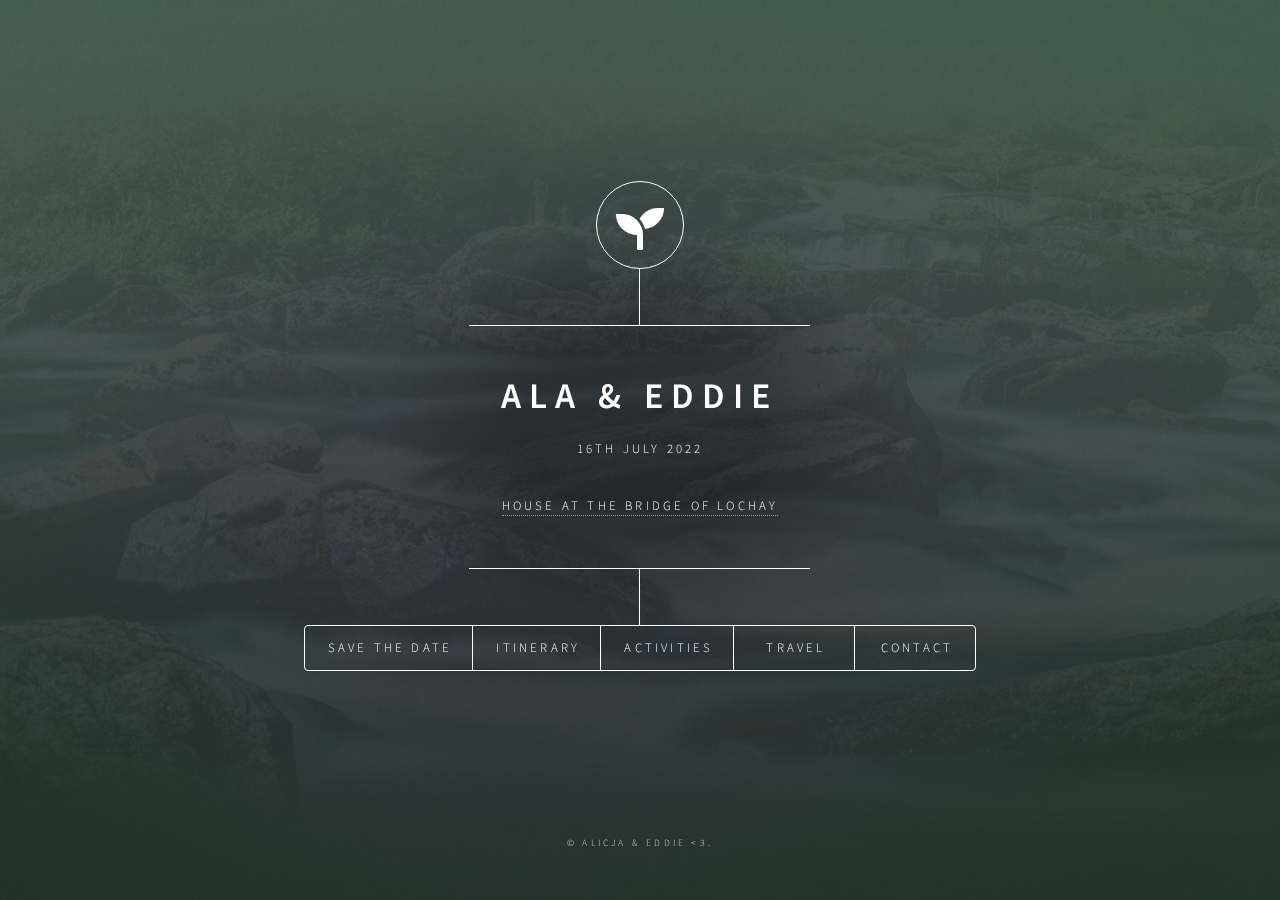
==== index.html @ 2a03b864 "first commit" ====
<!DOCTYPE HTML>
<!--
	Dimension by HTML5 UP
	html5up.net | @ajlkn
	Free for personal and commercial use under the CCA 3.0 license (html5up.net/license)
-->
<html>
	<head>
		<title>Ala & Eddie</title>
		<meta charset="utf-8" />
		<meta name="viewport" content="width=device-width, initial-scale=1, user-scalable=no" />
		<link rel="stylesheet" href="assets/css/main.css" />
		<noscript><link rel="stylesheet" href="assets/css/noscript.css" /></noscript>
	</head>
	<body class="is-preload">

		<!-- Wrapper -->
			<div id="wrapper">

				<!-- Header -->
					<header id="header">
						<div class="logo">
							<i class="fas fa-seedling fa-3x"></i>
						</div>
						<div class="content">
							<div class="inner">
								<h1>Ala &amp; Eddie</h1>
								<p>16th July 2022</p>
								<p><a href="https://www.bridgeoflochay.co.uk/">House at the Bridge of Lochay</a></p>
							</div>
						</div>
						<nav>
							<ul>
								<li><a href="#STD">Save the Date</a></li>
								<li><a href="#itinerary">Itinerary</a></li>
								<li><a href="#activities">Activities</a></li>
								<li><a href="#travel">Travel</a></li>
								<li><a href="#contact">Contact</a></li>
								<!-- <li><a href="#elements">Elements</a></li> -->
							</ul>
						</nav>
					</header>

				<!-- Main -->
					<div id="main">

						<!-- Save the Date -->
							<article id="STD">
								<h2 class="major">Save the Date</h2>
								<p>We'll be getting married on July 16th 2022, in Killin Scotland</p>
								<span class="image main"><img src="images/Ala-and-Eddie_Save-The-Date_160722.png" alt="Save the Date" /></span>

							</article>

						<!-- Wedding Itinerary -->
							<article id="itinerary">	
								<h2 class="major">Wedding Itinerary</h2>
								<span class="image main"><img src="images/pic02.jpg" alt="" /></span>
								<p>Yeah we're not there yet...</p>
								<p><a href="#ceremony">Ceremony</a></p>
							</article>

						<!-- Ceremony -->
							<article id="ceremony">
								<h2 class="major">Wedding Ceremony</h2>
								<span class="image main"><img src="images/castle.jpg" alt="" /></span>
								<p>Also not there yet...</p>
							</article>

						<!-- Activities -->
							<article id="activities">
								<h2 class="major">Weekend Activities</h2>
								<span class="image main"><img src="images/killin-view.jfif" alt="" /></span>
								<p>If you're staying with us for the whole weekend, there's plenty to keep us entertained in Killin. We haven't decided what we'll be doing ourselves yet but we're sure there will be some walks. But while we're faffing with bits and bobs why not take yourself mountain biking or kayaking on Loch Tay?</p>
								<p><a href="https://www.tripadvisor.co.uk/Attractions-g551940-Activities-Killin_Loch_Tay_Loch_Lomond_and_The_Trossachs_National_Park_Scotland.html">Trip Advisor top 10</a></p>
							</article>

						<!-- Travel -->
						<article id="travel">
							<h2 class="major">Travel Information</h2>
							<div class="mapouter"><div class="gmap_canvas"><iframe width="700" height="700" id="gmap_canvas" src="https://maps.google.com/maps?q=house%20at%20bridge%20of%20lochay&t=&z=9&ie=UTF8&iwloc=&output=embed" frameborder="0" scrolling="no" marginheight="0" marginwidth="0"></iframe><a href="https://www.whatismyip-address.com/divi-discount/"></a><br><style>.mapouter{position:relative;text-align:right;height:700px;width:550px;}</style><a href="https://www.embedgooglemap.net">google map generator</a><style>.gmap_canvas {overflow:hidden;background:none!important;height:700px;width:550px;}</style></div></div>
							<p>More information to follow!</p>
						</article>

						<!-- Contact -->
							<article id="contact">
								<h2 class="major">Contact</h2>
								<p>Quick way to send us an email or a message if you need to</p>
								<form method="post" action="https://formspree.io/f/mjvjyjzn">
									<div class="fields">
										<div class="field half">
											<label for="name">Name</label>
											<input type="text" name="name" id="name" />
										</div>
										<div class="field half">
											<label for="email">Email</label>
											<input type="text" name="_replyto" id="email" />
										</div>
										<div class="field">
											<label for="message">Message</label>
											<textarea name="message" id="message" rows="4"></textarea>
										</div>
									</div>
									<ul class="actions">
										<li><input type="submit" value="Send Message" class="primary" /></li>
										<li><input type="reset" value="Reset" /></li>
									</ul>
								</form>
							</article>

						<!-- Elements -->
							<article id="elements">
								<h2 class="major">Elements</h2>

								<section>
									<h3 class="major">Text</h3>
									<p>This is <b>bold</b> and this is <strong>strong</strong>. This is <i>italic</i> and this is <em>emphasized</em>.
									This is <sup>superscript</sup> text and this is <sub>subscript</sub> text.
									This is <u>underlined</u> and this is code: <code>for (;;) { ... }</code>. Finally, <a href="#">this is a link</a>.</p>
									<hr />
									<h2>Heading Level 2</h2>
									<h3>Heading Level 3</h3>
									<h4>Heading Level 4</h4>
									<h5>Heading Level 5</h5>
									<h6>Heading Level 6</h6>
									<hr />
									<h4>Blockquote</h4>
									<blockquote>Fringilla nisl. Donec accumsan interdum nisi, quis tincidunt felis sagittis eget tempus euismod. Vestibulum ante ipsum primis in faucibus vestibulum. Blandit adipiscing eu felis iaculis volutpat ac adipiscing accumsan faucibus. Vestibulum ante ipsum primis in faucibus lorem ipsum dolor sit amet nullam adipiscing eu felis.</blockquote>
									<h4>Preformatted</h4>
									<pre><code>i = 0;

while (!deck.isInOrder()) {
    print 'Iteration ' + i;
    deck.shuffle();
    i++;
}

print 'It took ' + i + ' iterations to sort the deck.';</code></pre>
								</section>

								<section>
									<h3 class="major">Lists</h3>

									<h4>Unordered</h4>
									<ul>
										<li>Dolor pulvinar etiam.</li>
										<li>Sagittis adipiscing.</li>
										<li>Felis enim feugiat.</li>
									</ul>

									<h4>Alternate</h4>
									<ul class="alt">
										<li>Dolor pulvinar etiam.</li>
										<li>Sagittis adipiscing.</li>
										<li>Felis enim feugiat.</li>
									</ul>

									<h4>Ordered</h4>
									<ol>
										<li>Dolor pulvinar etiam.</li>
										<li>Etiam vel felis viverra.</li>
										<li>Felis enim feugiat.</li>
										<li>Dolor pulvinar etiam.</li>
										<li>Etiam vel felis lorem.</li>
										<li>Felis enim et feugiat.</li>
									</ol>
									<h4>Icons</h4>
									<ul class="icons">
										<li><a href="#" class="icon brands fa-twitter"><span class="label">Twitter</span></a></li>
										<li><a href="#" class="icon brands fa-facebook-f"><span class="label">Facebook</span></a></li>
										<li><a href="#" class="icon brands fa-instagram"><span class="label">Instagram</span></a></li>
										<li><a href="#" class="icon brands fa-github"><span class="label">Github</span></a></li>
									</ul>

									<h4>Actions</h4>
									<ul class="actions">
										<li><a href="#" class="button primary">Default</a></li>
										<li><a href="#" class="button">Default</a></li>
									</ul>
									<ul class="actions stacked">
										<li><a href="#" class="button primary">Default</a></li>
										<li><a href="#" class="button">Default</a></li>
									</ul>
								</section>

								<section>
									<h3 class="major">Table</h3>
									<h4>Default</h4>
									<div class="table-wrapper">
										<table>
											<thead>
												<tr>
													<th>Name</th>
													<th>Description</th>
													<th>Price</th>
												</tr>
											</thead>
											<tbody>
												<tr>
													<td>Item One</td>
													<td>Ante turpis integer aliquet porttitor.</td>
													<td>29.99</td>
												</tr>
												<tr>
													<td>Item Two</td>
													<td>Vis ac commodo adipiscing arcu aliquet.</td>
													<td>19.99</td>
												</tr>
												<tr>
													<td>Item Three</td>
													<td> Morbi faucibus arcu accumsan lorem.</td>
													<td>29.99</td>
												</tr>
												<tr>
													<td>Item Four</td>
													<td>Vitae integer tempus condimentum.</td>
													<td>19.99</td>
												</tr>
												<tr>
													<td>Item Five</td>
													<td>Ante turpis integer aliquet porttitor.</td>
													<td>29.99</td>
												</tr>
											</tbody>
											<tfoot>
												<tr>
													<td colspan="2"></td>
													<td>100.00</td>
												</tr>
											</tfoot>
										</table>
									</div>

									<h4>Alternate</h4>
									<div class="table-wrapper">
										<table class="alt">
											<thead>
												<tr>
													<th>Name</th>
													<th>Description</th>
													<th>Price</th>
												</tr>
											</thead>
											<tbody>
												<tr>
													<td>Item One</td>
													<td>Ante turpis integer aliquet porttitor.</td>
													<td>29.99</td>
												</tr>
												<tr>
													<td>Item Two</td>
													<td>Vis ac commodo adipiscing arcu aliquet.</td>
													<td>19.99</td>
												</tr>
												<tr>
													<td>Item Three</td>
													<td> Morbi faucibus arcu accumsan lorem.</td>
													<td>29.99</td>
												</tr>
												<tr>
													<td>Item Four</td>
													<td>Vitae integer tempus condimentum.</td>
													<td>19.99</td>
												</tr>
												<tr>
													<td>Item Five</td>
													<td>Ante turpis integer aliquet porttitor.</td>
													<td>29.99</td>
												</tr>
											</tbody>
											<tfoot>
												<tr>
													<td colspan="2"></td>
													<td>100.00</td>
												</tr>
											</tfoot>
										</table>
									</div>
								</section>

								<section>
									<h3 class="major">Buttons</h3>
									<ul class="actions">
										<li><a href="#" class="button primary">Primary</a></li>
										<li><a href="#" class="button">Default</a></li>
									</ul>
									<ul class="actions">
										<li><a href="#" class="button">Default</a></li>
										<li><a href="#" class="button small">Small</a></li>
									</ul>
									<ul class="actions">
										<li><a href="#" class="button primary icon solid fa-download">Icon</a></li>
										<li><a href="#" class="button icon solid fa-download">Icon</a></li>
									</ul>
									<ul class="actions">
										<li><span class="button primary disabled">Disabled</span></li>
										<li><span class="button disabled">Disabled</span></li>
									</ul>
								</section>

								<section>
									<h3 class="major">Form</h3>
									<form method="post" action="#">
										<div class="fields">
											<div class="field half">
												<label for="demo-name">Name</label>
												<input type="text" name="demo-name" id="demo-name" value="" placeholder="Jane Doe" />
											</div>
											<div class="field half">
												<label for="demo-email">Email</label>
												<input type="email" name="demo-email" id="demo-email" value="" placeholder="jane@untitled.tld" />
											</div>
											<div class="field">
												<label for="demo-category">Category</label>
												<select name="demo-category" id="demo-category">
													<option value="">-</option>
													<option value="1">Manufacturing</option>
													<option value="1">Shipping</option>
													<option value="1">Administration</option>
													<option value="1">Human Resources</option>
												</select>
											</div>
											<div class="field half">
												<input type="radio" id="demo-priority-low" name="demo-priority" checked>
												<label for="demo-priority-low">Low</label>
											</div>
											<div class="field half">
												<input type="radio" id="demo-priority-high" name="demo-priority">
												<label for="demo-priority-high">High</label>
											</div>
											<div class="field half">
												<input type="checkbox" id="demo-copy" name="demo-copy">
												<label for="demo-copy">Email me a copy</label>
											</div>
											<div class="field half">
												<input type="checkbox" id="demo-human" name="demo-human" checked>
												<label for="demo-human">Not a robot</label>
											</div>
											<div class="field">
												<label for="demo-message">Message</label>
												<textarea name="demo-message" id="demo-message" placeholder="Enter your message" rows="6"></textarea>
											</div>
										</div>
										<ul class="actions">
											<li><input type="submit" value="Send Message" class="primary" /></li>
											<li><input type="reset" value="Reset" /></li>
										</ul>
									</form>
								</section>

							</article>

					</div>

				<!-- Footer -->
					<footer id="footer">
						<p class="copyright">&copy; Alicja & Eddie &lt;3</a>.</p>
					</footer>

			</div>

		<!-- BG -->
			<div id="bg"></div>

		<!-- Scripts -->
			<script src="assets/js/jquery.min.js"></script>
			<script src="assets/js/browser.min.js"></script>
			<script src="assets/js/breakpoints.min.js"></script>
			<script src="assets/js/util.js"></script>
			<script src="assets/js/main.js"></script>

	</body>
</html>
---- assets/css/main.css ----
@import url(fontawesome-all.min.css);
@import url("https://fonts.googleapis.com/css?family=Source+Sans+Pro:300italic,600italic,300,600");

/*
	Dimension by HTML5 UP
	html5up.net | @ajlkn
	Free for personal and commercial use under the CCA 3.0 license (html5up.net/license)
*/

html, body, div, span, applet, object,
iframe, h1, h2, h3, h4, h5, h6, p, blockquote,
pre, a, abbr, acronym, address, big, cite,
code, del, dfn, em, img, ins, kbd, q, s, samp,
small, strike, strong, sub, sup, tt, var, b,
u, i, center, dl, dt, dd, ol, ul, li, fieldset,
form, label, legend, table, caption, tbody,
tfoot, thead, tr, th, td, article, aside,
canvas, details, embed, figure, figcaption,
footer, header, hgroup, menu, nav, output, ruby,
section, summary, time, mark, audio, video {
	margin: 0;
	padding: 0;
	border: 0;
	font-size: 100%;
	font: inherit;
	vertical-align: baseline;}

article, aside, details, figcaption, figure,
footer, header, hgroup, menu, nav, section {
	display: block;}

body {
	line-height: 1;
}

ol, ul {
	list-style: none;
}

blockquote, q {
	quotes: none;
}

	blockquote:before, blockquote:after, q:before, q:after {
		content: '';
		content: none;
	}

table {
	border-collapse: collapse;
	border-spacing: 0;
}

body {
	-webkit-text-size-adjust: none;
}

mark {
	background-color: transparent;
	color: inherit;
}

input::-moz-focus-inner {
	border: 0;
	padding: 0;
}

input, select, textarea {
	-moz-appearance: none;
	-webkit-appearance: none;
	-ms-appearance: none;
	appearance: none;
}

/* Basic */

	@-ms-viewport {
		width: device-width;
	}

	@media screen and (max-width: 480px) {

		html, body {
			min-width: 320px;
		}

	}

	html {
		box-sizing: border-box;
	}

	*, *:before, *:after {
		box-sizing: inherit;
	}

	body {
		background: #1b1f22;
	}

		body.is-preload *, body.is-preload *:before, body.is-preload *:after {
			-moz-animation: none !important;
			-webkit-animation: none !important;
			-ms-animation: none !important;
			animation: none !important;
			-moz-transition: none !important;
			-webkit-transition: none !important;
			-ms-transition: none !important;
			transition: none !important;
		}

/* Type */

	html {
		font-size: 16pt;
	}

		@media screen and (max-width: 1680px) {

			html {
				font-size: 12pt;
			}

		}

		@media screen and (max-width: 736px) {

			html {
				font-size: 11pt;
			}

		}

		@media screen and (max-width: 360px) {

			html {
				font-size: 10pt;
			}

		}

	body, input, select, textarea {
		color: #ffffff;
		font-family: "Source Sans Pro", sans-serif;
		font-weight: 300;
		font-size: 1rem;
		line-height: 1.65;
	}

	a {
		-moz-transition: color 0.2s ease-in-out, background-color 0.2s ease-in-out, border-bottom-color 0.2s ease-in-out;
		-webkit-transition: color 0.2s ease-in-out, background-color 0.2s ease-in-out, border-bottom-color 0.2s ease-in-out;
		-ms-transition: color 0.2s ease-in-out, background-color 0.2s ease-in-out, border-bottom-color 0.2s ease-in-out;
		transition: color 0.2s ease-in-out, background-color 0.2s ease-in-out, border-bottom-color 0.2s ease-in-out;
		border-bottom: dotted 1px rgba(255, 255, 255, 0.5);
		text-decoration: none;
		color: inherit;
	}

		a:hover {
			border-bottom-color: transparent;
		}

	strong, b {
		color: #ffffff;
		font-weight: 600;
	}

	em, i {
		font-style: italic;
	}

	p {
		margin: 0 0 2rem 0;
	}

	h1, h2, h3, h4, h5, h6 {
		color: #ffffff;
		font-weight: 600;
		line-height: 1.5;
		margin: 0 0 1rem 0;
		text-transform: uppercase;
		letter-spacing: 0.2rem;
	}

		h1 a, h2 a, h3 a, h4 a, h5 a, h6 a {
			color: inherit;
			text-decoration: none;
		}

		h1.major, h2.major, h3.major, h4.major, h5.major, h6.major {
			border-bottom: solid 1px #ffffff;
			width: -moz-max-content;
			width: -webkit-max-content;
			width: -ms-max-content;
			width: max-content;
			padding-bottom: 0.5rem;
			margin: 0 0 2rem 0;
		}

	h1 {
		font-size: 2.25rem;
		line-height: 1.3;
		letter-spacing: 0.5rem;
	}

	h2 {
		font-size: 1.5rem;
		line-height: 1.4;
		letter-spacing: 0.5rem;
	}

	h3 {
		font-size: 1rem;
	}

	h4 {
		font-size: 0.8rem;
	}

	h5 {
		font-size: 0.7rem;
	}

	h6 {
		font-size: 0.6rem;
	}

	@media screen and (max-width: 736px) {

		h1 {
			font-size: 1.75rem;
			line-height: 1.4;
		}

		h2 {
			font-size: 1.25em;
			line-height: 1.5;
		}

	}

	sub {
		font-size: 0.8rem;
		position: relative;
		top: 0.5rem;
	}

	sup {
		font-size: 0.8rem;
		position: relative;
		top: -0.5rem;
	}

	blockquote {
		border-left: solid 4px #ffffff;
		font-style: italic;
		margin: 0 0 2rem 0;
		padding: 0.5rem 0 0.5rem 2rem;
	}

	code {
		background: rgba(255, 255, 255, 0.075);
		border-radius: 4px;
		font-family: "Courier New", monospace;
		font-size: 0.9rem;
		margin: 0 0.25rem;
		padding: 0.25rem 0.65rem;
	}

	pre {
		-webkit-overflow-scrolling: touch;
		font-family: "Courier New", monospace;
		font-size: 0.9rem;
		margin: 0 0 2rem 0;
	}

		pre code {
			display: block;
			line-height: 1.75;
			padding: 1rem 1.5rem;
			overflow-x: auto;
		}

	hr {
		border: 0;
		border-bottom: solid 1px #ffffff;
		margin: 2.75rem 0;
	}

	.align-left {
		text-align: left;
	}

	.align-center {
		text-align: center;
	}

	.align-right {
		text-align: right;
	}

/* Form */

	form {
		margin: 0 0 2rem 0;
	}

		form > :last-child {
			margin-bottom: 0;
		}

		form > .fields {
			display: -moz-flex;
			display: -webkit-flex;
			display: -ms-flex;
			display: flex;
			-moz-flex-wrap: wrap;
			-webkit-flex-wrap: wrap;
			-ms-flex-wrap: wrap;
			flex-wrap: wrap;
			width: calc(100% + 3rem);
			margin: -1.5rem 0 2rem -1.5rem;
		}

			form > .fields > .field {
				-moz-flex-grow: 0;
				-webkit-flex-grow: 0;
				-ms-flex-grow: 0;
				flex-grow: 0;
				-moz-flex-shrink: 0;
				-webkit-flex-shrink: 0;
				-ms-flex-shrink: 0;
				flex-shrink: 0;
				padding: 1.5rem 0 0 1.5rem;
				width: calc(100% - 1.5rem);
			}

				form > .fields > .field.half {
					width: calc(50% - 0.75rem);
				}

				form > .fields > .field.third {
					width: calc(100%/3 - 0.5rem);
				}

				form > .fields > .field.quarter {
					width: calc(25% - 0.375rem);
				}

		@media screen and (max-width: 480px) {

			form > .fields {
				width: calc(100% + 3rem);
				margin: -1.5rem 0 2rem -1.5rem;
			}

				form > .fields > .field {
					padding: 1.5rem 0 0 1.5rem;
					width: calc(100% - 1.5rem);
				}

					form > .fields > .field.half {
						width: calc(100% - 1.5rem);
					}

					form > .fields > .field.third {
						width: calc(100% - 1.5rem);
					}

					form > .fields > .field.quarter {
						width: calc(100% - 1.5rem);
					}

		}

	label {
		color: #ffffff;
		display: block;
		font-size: 0.8rem;
		font-weight: 300;
		letter-spacing: 0.2rem;
		line-height: 1.5;
		margin: 0 0 1rem 0;
		text-transform: uppercase;
	}

	input[type="text"],
	input[type="password"],
	input[type="email"],
	input[type="tel"],
	select,
	textarea {
		-moz-appearance: none;
		-webkit-appearance: none;
		-ms-appearance: none;
		appearance: none;
		-moz-transition: border-color 0.2s ease-in-out, box-shadow 0.2s ease-in-out, background-color 0.2s ease-in-out;
		-webkit-transition: border-color 0.2s ease-in-out, box-shadow 0.2s ease-in-out, background-color 0.2s ease-in-out;
		-ms-transition: border-color 0.2s ease-in-out, box-shadow 0.2s ease-in-out, background-color 0.2s ease-in-out;
		transition: border-color 0.2s ease-in-out, box-shadow 0.2s ease-in-out, background-color 0.2s ease-in-out;
		background-color: transparent;
		border-radius: 4px;
		border: solid 1px #ffffff;
		color: inherit;
		display: block;
		outline: 0;
		padding: 0 1rem;
		text-decoration: none;
		width: 100%;
	}

		input[type="text"]:invalid,
		input[type="password"]:invalid,
		input[type="email"]:invalid,
		input[type="tel"]:invalid,
		select:invalid,
		textarea:invalid {
			box-shadow: none;
		}

		input[type="text"]:focus,
		input[type="password"]:focus,
		input[type="email"]:focus,
		input[type="tel"]:focus,
		select:focus,
		textarea:focus {
			background: rgba(255, 255, 255, 0.075);
			border-color: #ffffff;
			box-shadow: 0 0 0 1px #ffffff;
		}

	select {
		background-image: url("data:image/svg+xml;charset=utf8,%3Csvg xmlns='http://www.w3.org/2000/svg' width='40' height='40' preserveAspectRatio='none' viewBox='0 0 40 40'%3E%3Cpath d='M9.4,12.3l10.4,10.4l10.4-10.4c0.2-0.2,0.5-0.4,0.9-0.4c0.3,0,0.6,0.1,0.9,0.4l3.3,3.3c0.2,0.2,0.4,0.5,0.4,0.9 c0,0.4-0.1,0.6-0.4,0.9L20.7,31.9c-0.2,0.2-0.5,0.4-0.9,0.4c-0.3,0-0.6-0.1-0.9-0.4L4.3,17.3c-0.2-0.2-0.4-0.5-0.4-0.9 c0-0.4,0.1-0.6,0.4-0.9l3.3-3.3c0.2-0.2,0.5-0.4,0.9-0.4S9.1,12.1,9.4,12.3z' fill='%23ffffff' /%3E%3C/svg%3E");
		background-size: 1.25rem;
		background-repeat: no-repeat;
		background-position: calc(100% - 1rem) center;
		height: 2.75rem;
		padding-right: 2.75rem;
		text-overflow: ellipsis;
	}

		select option {
			color: #ffffff;
			background: #1b1f22;
		}

		select:focus::-ms-value {
			background-color: transparent;
		}

		select::-ms-expand {
			display: none;
		}

	input[type="text"],
	input[type="password"],
	input[type="email"],
	select {
		height: 2.75rem;
	}

	textarea {
		padding: 0.75rem 1rem;
	}

	input[type="checkbox"],
	input[type="radio"] {
		-moz-appearance: none;
		-webkit-appearance: none;
		-ms-appearance: none;
		appearance: none;
		display: block;
		float: left;
		margin-right: -2rem;
		opacity: 0;
		width: 1rem;
		z-index: -1;
	}

		input[type="checkbox"] + label,
		input[type="radio"] + label {
			text-decoration: none;
			-moz-user-select: none;
			-webkit-user-select: none;
			-ms-user-select: none;
			user-select: none;
			color: #ffffff;
			cursor: pointer;
			display: inline-block;
			font-size: 0.8rem;
			font-weight: 300;
			margin: 0 0 0.5rem 0;
			padding-left: 2.65rem;
			padding-right: 0.75rem;
			position: relative;
		}

			input[type="checkbox"] + label:before,
			input[type="radio"] + label:before {
				-moz-osx-font-smoothing: grayscale;
				-webkit-font-smoothing: antialiased;
				display: inline-block;
				font-style: normal;
				font-variant: normal;
				text-rendering: auto;
				line-height: 1;
				text-transform: none !important;
				font-family: 'Font Awesome 5 Free';
				font-weight: 900;
			}

			input[type="checkbox"] + label:before,
			input[type="radio"] + label:before {
				-moz-transition: border-color 0.2s ease-in-out, box-shadow 0.2s ease-in-out, background-color 0.2s ease-in-out;
				-webkit-transition: border-color 0.2s ease-in-out, box-shadow 0.2s ease-in-out, background-color 0.2s ease-in-out;
				-ms-transition: border-color 0.2s ease-in-out, box-shadow 0.2s ease-in-out, background-color 0.2s ease-in-out;
				transition: border-color 0.2s ease-in-out, box-shadow 0.2s ease-in-out, background-color 0.2s ease-in-out;
				border-radius: 4px;
				border: solid 1px #ffffff;
				content: '';
				display: inline-block;
				height: 1.65rem;
				left: 0;
				line-height: 1.65rem;
				position: absolute;
				text-align: center;
				top: -0.15rem;
				width: 1.65rem;
			}

		input[type="checkbox"]:checked + label:before,
		input[type="radio"]:checked + label:before {
			background: #ffffff !important;
			border-color: #ffffff !important;
			color: #1b1f22;
			content: '\f00c';
		}

		input[type="checkbox"]:focus + label:before,
		input[type="radio"]:focus + label:before {
			background: rgba(255, 255, 255, 0.075);
			border-color: #ffffff;
			box-shadow: 0 0 0 1px #ffffff;
		}

	input[type="checkbox"] + label:before {
		border-radius: 4px;
	}

	input[type="radio"] + label:before {
		border-radius: 100%;
	}

	::-webkit-input-placeholder {
		color: rgba(255, 255, 255, 0.5) !important;
		opacity: 1.0;
	}

	:-moz-placeholder {
		color: rgba(255, 255, 255, 0.5) !important;
		opacity: 1.0;
	}

	::-moz-placeholder {
		color: rgba(255, 255, 255, 0.5) !important;
		opacity: 1.0;
	}

	:-ms-input-placeholder {
		color: rgba(255, 255, 255, 0.5) !important;
		opacity: 1.0;
	}

	.formerize-placeholder {
		color: rgba(255, 255, 255, 0.5) !important;
		opacity: 1.0;
	}

/* Box */

	.box {
		border-radius: 4px;
		border: solid 1px #ffffff;
		margin-bottom: 2rem;
		padding: 1.5em;
	}

		.box > :last-child,
		.box > :last-child > :last-child,
		.box > :last-child > :last-child > :last-child {
			margin-bottom: 0;
		}

		.box.alt {
			border: 0;
			border-radius: 0;
			padding: 0;
		}

/* Icon */

	.icon {
		text-decoration: none;
		border-bottom: none;
		position: relative;
	}

		.icon:before {
			-moz-osx-font-smoothing: grayscale;
			-webkit-font-smoothing: antialiased;
			display: inline-block;
			font-style: normal;
			font-variant: normal;
			text-rendering: auto;
			line-height: 1;
			text-transform: none !important;
			font-family: 'Font Awesome 5 Free';
			font-weight: 400;
		}

		.icon > .label {
			display: none;
		}

		.icon:before {
			line-height: inherit;
		}

		.icon.solid:before {
			font-weight: 900;
		}

		.icon.brands:before {
			font-family: 'Font Awesome 5 Brands';
		}

/* Image */

	.image {
		border-radius: 4px;
		border: 0;
		display: inline-block;
		position: relative;
	}

		.image:before {
			pointer-events: none;
			background-image: url("../../images/overlay.png");
			background-color: rgba(19, 21, 25, 0.5);
			border-radius: 4px;
			content: '';
			display: block;
			height: 100%;
			left: 0;
			opacity: 0.5;
			position: absolute;
			top: 0;
			width: 100%;
		}

		.image img {
			border-radius: 4px;
			display: block;
		}

		.image.left, .image.right {
			max-width: 40%;
		}

			.image.left img, .image.right img {
				width: 100%;
			}

		.image.left {
			float: left;
			padding: 0 1.5em 1em 0;
			top: 0.25em;
		}

		.image.right {
			float: right;
			padding: 0 0 1em 1.5em;
			top: 0.25em;
		}

		.image.fit {
			display: block;
			margin: 0 0 2rem 0;
			width: 100%;
		}

			.image.fit img {
				width: 100%;
			}

		.image.main {
			display: block;
			margin: 2.5rem 0;
			width: 100%;
		}

			.image.main img {
				width: 100%;
			}

		@media screen and (max-width: 736px) {

			.image.main {
				margin: 2rem 0;
			}

		}

		@media screen and (max-width: 480px) {

			.image.main {
				margin: 1.5rem 0;
			}

		}

/* List */

	ol {
		list-style: decimal;
		margin: 0 0 2rem 0;
		padding-left: 1.25em;
	}

		ol li {
			padding-left: 0.25em;
		}

	ul {
		list-style: disc;
		margin: 0 0 2rem 0;
		padding-left: 1em;
	}

		ul li {
			padding-left: 0.5em;
		}

		ul.alt {
			list-style: none;
			padding-left: 0;
		}

			ul.alt li {
				border-top: solid 1px #ffffff;
				padding: 0.5em 0;
			}

				ul.alt li:first-child {
					border-top: 0;
					padding-top: 0;
				}

	dl {
		margin: 0 0 2rem 0;
	}

		dl dt {
			display: block;
			font-weight: 600;
			margin: 0 0 1rem 0;
		}

		dl dd {
			margin-left: 2rem;
		}

/* Actions */

	ul.actions {
		display: -moz-flex;
		display: -webkit-flex;
		display: -ms-flex;
		display: flex;
		cursor: default;
		list-style: none;
		margin-left: -1rem;
		padding-left: 0;
	}

		ul.actions li {
			padding: 0 0 0 1rem;
			vertical-align: middle;
		}

		ul.actions.special {
			-moz-justify-content: center;
			-webkit-justify-content: center;
			-ms-justify-content: center;
			justify-content: center;
			width: 100%;
			margin-left: 0;
		}

			ul.actions.special li:first-child {
				padding-left: 0;
			}

		ul.actions.stacked {
			-moz-flex-direction: column;
			-webkit-flex-direction: column;
			-ms-flex-direction: column;
			flex-direction: column;
			margin-left: 0;
		}

			ul.actions.stacked li {
				padding: 1.3rem 0 0 0;
			}

				ul.actions.stacked li:first-child {
					padding-top: 0;
				}

		ul.actions.fit {
			width: calc(100% + 1rem);
		}

			ul.actions.fit li {
				-moz-flex-grow: 1;
				-webkit-flex-grow: 1;
				-ms-flex-grow: 1;
				flex-grow: 1;
				-moz-flex-shrink: 1;
				-webkit-flex-shrink: 1;
				-ms-flex-shrink: 1;
				flex-shrink: 1;
				width: 100%;
			}

				ul.actions.fit li > * {
					width: 100%;
				}

			ul.actions.fit.stacked {
				width: 100%;
			}

		@media screen and (max-width: 480px) {

			ul.actions:not(.fixed) {
				-moz-flex-direction: column;
				-webkit-flex-direction: column;
				-ms-flex-direction: column;
				flex-direction: column;
				margin-left: 0;
				width: 100% !important;
			}

				ul.actions:not(.fixed) li {
					-moz-flex-grow: 1;
					-webkit-flex-grow: 1;
					-ms-flex-grow: 1;
					flex-grow: 1;
					-moz-flex-shrink: 1;
					-webkit-flex-shrink: 1;
					-ms-flex-shrink: 1;
					flex-shrink: 1;
					padding: 1rem 0 0 0;
					text-align: center;
					width: 100%;
				}

					ul.actions:not(.fixed) li > * {
						width: 100%;
					}

					ul.actions:not(.fixed) li:first-child {
						padding-top: 0;
					}

					ul.actions:not(.fixed) li input[type="submit"],
					ul.actions:not(.fixed) li input[type="reset"],
					ul.actions:not(.fixed) li input[type="button"],
					ul.actions:not(.fixed) li button,
					ul.actions:not(.fixed) li .button {
						width: 100%;
					}

						ul.actions:not(.fixed) li input[type="submit"].icon:before,
						ul.actions:not(.fixed) li input[type="reset"].icon:before,
						ul.actions:not(.fixed) li input[type="button"].icon:before,
						ul.actions:not(.fixed) li button.icon:before,
						ul.actions:not(.fixed) li .button.icon:before {
							margin-left: -0.5em;
						}

		}

/* Icons */

	ul.icons {
		cursor: default;
		list-style: none;
		padding-left: 0;
	}

		ul.icons li {
			display: inline-block;
			padding: 0 0.75em 0 0;
		}

			ul.icons li:last-child {
				padding-right: 0;
			}

			ul.icons li a {
				border-radius: 100%;
				box-shadow: inset 0 0 0 1px #ffffff;
				display: inline-block;
				height: 2.25rem;
				line-height: 2.25rem;
				text-align: center;
				width: 2.25rem;
			}

				ul.icons li a:hover {
					background-color: rgba(255, 255, 255, 0.075);
				}

				ul.icons li a:active {
					background-color: rgba(255, 255, 255, 0.175);
				}

/* Table */

	.table-wrapper {
		-webkit-overflow-scrolling: touch;
		overflow-x: auto;
	}

	table {
		margin: 0 0 2rem 0;
		width: 100%;
	}

		table tbody tr {
			border: solid 1px #ffffff;
			border-left: 0;
			border-right: 0;
		}

			table tbody tr:nth-child(2n + 1) {
				background-color: rgba(255, 255, 255, 0.075);
			}

		table td {
			padding: 0.75em 0.75em;
		}

		table th {
			color: #ffffff;
			font-size: 0.9em;
			font-weight: 600;
			padding: 0 0.75em 0.75em 0.75em;
			text-align: left;
		}

		table thead {
			border-bottom: solid 2px #ffffff;
		}

		table tfoot {
			border-top: solid 2px #ffffff;
		}

		table.alt {
			border-collapse: separate;
		}

			table.alt tbody tr td {
				border: solid 1px #ffffff;
				border-left-width: 0;
				border-top-width: 0;
			}

				table.alt tbody tr td:first-child {
					border-left-width: 1px;
				}

			table.alt tbody tr:first-child td {
				border-top-width: 1px;
			}

			table.alt thead {
				border-bottom: 0;
			}

			table.alt tfoot {
				border-top: 0;
			}

/* Button */

	input[type="submit"],
	input[type="reset"],
	input[type="button"],
	button,
	.button {
		-moz-appearance: none;
		-webkit-appearance: none;
		-ms-appearance: none;
		appearance: none;
		-moz-transition: background-color 0.2s ease-in-out, color 0.2s ease-in-out;
		-webkit-transition: background-color 0.2s ease-in-out, color 0.2s ease-in-out;
		-ms-transition: background-color 0.2s ease-in-out, color 0.2s ease-in-out;
		transition: background-color 0.2s ease-in-out, color 0.2s ease-in-out;
		background-color: transparent;
		border-radius: 4px;
		border: 0;
		box-shadow: inset 0 0 0 1px #ffffff;
		color: #ffffff !important;
		cursor: pointer;
		display: inline-block;
		font-size: 0.8rem;
		font-weight: 300;
		height: 2.75rem;
		letter-spacing: 0.2rem;
		line-height: 2.75rem;
		outline: 0;
		padding: 0 1.25rem 0 1.35rem;
		text-align: center;
		text-decoration: none;
		text-transform: uppercase;
		white-space: nowrap;
	}

		input[type="submit"]:hover,
		input[type="reset"]:hover,
		input[type="button"]:hover,
		button:hover,
		.button:hover {
			background-color: rgba(255, 255, 255, 0.075);
		}

		input[type="submit"]:active,
		input[type="reset"]:active,
		input[type="button"]:active,
		button:active,
		.button:active {
			background-color: rgba(255, 255, 255, 0.175);
		}

		input[type="submit"].icon:before,
		input[type="reset"].icon:before,
		input[type="button"].icon:before,
		button.icon:before,
		.button.icon:before {
			margin-right: 0.5em;
		}

		input[type="submit"].fit,
		input[type="reset"].fit,
		input[type="button"].fit,
		button.fit,
		.button.fit {
			width: 100%;
		}

		input[type="submit"].small,
		input[type="reset"].small,
		input[type="button"].small,
		button.small,
		.button.small {
			font-size: 0.6rem;
			height: 2.0625rem;
			line-height: 2.0625rem;
		}

		input[type="submit"].primary,
		input[type="reset"].primary,
		input[type="button"].primary,
		button.primary,
		.button.primary {
			background-color: #ffffff;
			color: #1b1f22 !important;
			font-weight: 600;
		}

		input[type="submit"].disabled, input[type="submit"]:disabled,
		input[type="reset"].disabled,
		input[type="reset"]:disabled,
		input[type="button"].disabled,
		input[type="button"]:disabled,
		button.disabled,
		button:disabled,
		.button.disabled,
		.button:disabled {
			pointer-events: none;
			cursor: default;
			opacity: 0.25;
		}

	input[type="submit"],
	input[type="reset"],
	input[type="button"],
	button {
		line-height: calc(2.75rem - 2px);
	}

/* BG */

	#bg {
		-moz-transform: scale(1.0);
		-webkit-transform: scale(1.0);
		-ms-transform: scale(1.0);
		transform: scale(1.0);
		-webkit-backface-visibility: hidden;
		position: fixed;
		top: 0;
		left: 0;
		width: 100%;
		height: 100vh;
		z-index: 1;
	}

		#bg:before, #bg:after {
			content: '';
			display: block;
			position: absolute;
			top: 0;
			left: 0;
			width: 100%;
			height: 100%;
		}

		#bg:before {
			-moz-transition: background-color 2.5s ease-in-out;
			-webkit-transition: background-color 2.5s ease-in-out;
			-ms-transition: background-color 2.5s ease-in-out;
			transition: background-color 2.5s ease-in-out;
			-moz-transition-delay: 0.75s;
			-webkit-transition-delay: 0.75s;
			-ms-transition-delay: 0.75s;
			transition-delay: 0.75s;
			background-image: linear-gradient(to top, rgba(19, 21, 25, 0.5), rgba(19, 21, 25, 0.5)), url("../../images/overlay.png");
			background-size: auto,
 256px 256px;
			background-position: center,
 center;
			background-repeat: no-repeat,
 repeat;
			z-index: 2;
		}

		#bg:after {
			-moz-transform: scale(1.125);
			-webkit-transform: scale(1.125);
			-ms-transform: scale(1.125);
			transform: scale(1.125);
			-moz-transition: -moz-transform 0.325s ease-in-out, -moz-filter 0.325s ease-in-out;
			-webkit-transition: -webkit-transform 0.325s ease-in-out, -webkit-filter 0.325s ease-in-out;
			-ms-transition: -ms-transform 0.325s ease-in-out, -ms-filter 0.325s ease-in-out;
			transition: transform 0.325s ease-in-out, filter 0.325s ease-in-out;
			background-image: url("../../images/bg3.jpg");
			background-position: center;
			background-size: cover;
			background-repeat: no-repeat;
			z-index: 1;
		}

		body.is-article-visible #bg:after {
			-moz-transform: scale(1.0825);
			-webkit-transform: scale(1.0825);
			-ms-transform: scale(1.0825);
			transform: scale(1.0825);
			-moz-filter: blur(0.2rem);
			-webkit-filter: blur(0.2rem);
			-ms-filter: blur(0.2rem);
			filter: blur(0.2rem);
		}

		body.is-preload #bg:before {
			background-color: #000000;
		}

/* Wrapper */

	#wrapper {
		display: -moz-flex;
		display: -webkit-flex;
		display: -ms-flex;
		display: flex;
		-moz-flex-direction: column;
		-webkit-flex-direction: column;
		-ms-flex-direction: column;
		flex-direction: column;
		-moz-align-items: center;
		-webkit-align-items: center;
		-ms-align-items: center;
		align-items: center;
		-moz-justify-content: space-between;
		-webkit-justify-content: space-between;
		-ms-justify-content: space-between;
		justify-content: space-between;
		position: relative;
		min-height: 100vh;
		width: 100%;
		padding: 4rem 2rem;
		z-index: 3;
	}

		#wrapper:before {
			content: '';
			display: block;
		}

		@media screen and (max-width: 1680px) {

			#wrapper {
				padding: 3rem 2rem;
			}

		}

		@media screen and (max-width: 736px) {

			#wrapper {
				padding: 2rem 1rem;
			}

		}

		@media screen and (max-width: 480px) {

			#wrapper {
				padding: 1rem;
			}

		}

/* Header */

	#header {
		display: -moz-flex;
		display: -webkit-flex;
		display: -ms-flex;
		display: flex;
		-moz-flex-direction: column;
		-webkit-flex-direction: column;
		-ms-flex-direction: column;
		flex-direction: column;
		-moz-align-items: center;
		-webkit-align-items: center;
		-ms-align-items: center;
		align-items: center;
		-moz-transition: -moz-transform 0.325s ease-in-out, -moz-filter 0.325s ease-in-out, opacity 0.325s ease-in-out;
		-webkit-transition: -webkit-transform 0.325s ease-in-out, -webkit-filter 0.325s ease-in-out, opacity 0.325s ease-in-out;
		-ms-transition: -ms-transform 0.325s ease-in-out, -ms-filter 0.325s ease-in-out, opacity 0.325s ease-in-out;
		transition: transform 0.325s ease-in-out, filter 0.325s ease-in-out, opacity 0.325s ease-in-out;
		background-image: -moz-radial-gradient(rgba(0, 0, 0, 0.25) 25%, rgba(0, 0, 0, 0) 55%);
		background-image: -webkit-radial-gradient(rgba(0, 0, 0, 0.25) 25%, rgba(0, 0, 0, 0) 55%);
		background-image: -ms-radial-gradient(rgba(0, 0, 0, 0.25) 25%, rgba(0, 0, 0, 0) 55%);
		background-image: radial-gradient(rgba(0, 0, 0, 0.25) 25%, rgba(0, 0, 0, 0) 55%);
		max-width: 100%;
		text-align: center;
	}

		#header > * {
			-moz-transition: opacity 0.325s ease-in-out;
			-webkit-transition: opacity 0.325s ease-in-out;
			-ms-transition: opacity 0.325s ease-in-out;
			transition: opacity 0.325s ease-in-out;
			position: relative;
			margin-top: 3.5rem;
		}

			#header > *:before {
				content: '';
				display: block;
				position: absolute;
				top: calc(-3.5rem - 1px);
				left: calc(50% - 1px);
				width: 1px;
				height: calc(3.5rem + 1px);
				background: #ffffff;
			}

		#header > :first-child {
			margin-top: 0;
		}

			#header > :first-child:before {
				display: none;
			}

		#header .logo {
			width: 5.5rem;
			height: 5.5rem;
			line-height: 7.5rem;
			border: solid 1px #ffffff;
			border-radius: 100%;
		}

			#header .logo .icon:before {
				font-size: 2rem;
			}

		#header .content {
			border-style: solid;
			border-color: #ffffff;
			border-top-width: 1px;
			border-bottom-width: 1px;
			max-width: 100%;
		}

			#header .content .inner {
				-moz-transition: max-height 0.75s ease, padding 0.75s ease, opacity 0.325s ease-in-out;
				-webkit-transition: max-height 0.75s ease, padding 0.75s ease, opacity 0.325s ease-in-out;
				-ms-transition: max-height 0.75s ease, padding 0.75s ease, opacity 0.325s ease-in-out;
				transition: max-height 0.75s ease, padding 0.75s ease, opacity 0.325s ease-in-out;
				-moz-transition-delay: 0.25s;
				-webkit-transition-delay: 0.25s;
				-ms-transition-delay: 0.25s;
				transition-delay: 0.25s;
				padding: 3rem 2rem;
				max-height: 40rem;
				overflow: hidden;
			}

				#header .content .inner > :last-child {
					margin-bottom: 0;
				}

			#header .content p {
				text-transform: uppercase;
				letter-spacing: 0.2rem;
				font-size: 0.8rem;
				line-height: 2;
			}

		#header nav ul {
			display: -moz-flex;
			display: -webkit-flex;
			display: -ms-flex;
			display: flex;
			margin-bottom: 0;
			list-style: none;
			padding-left: 0;
			border: solid 1px #ffffff;
			border-radius: 4px;
		}

			#header nav ul li {
				padding-left: 0;
				border-left: solid 1px #ffffff;
			}

				#header nav ul li:first-child {
					border-left: 0;
				}

				#header nav ul li a {
					display: block;
					min-width: 7.5rem;
					height: 2.75rem;
					line-height: 2.75rem;
					padding: 0 1.25rem 0 1.45rem;
					text-transform: uppercase;
					letter-spacing: 0.2rem;
					font-size: 0.8rem;
					border-bottom: 0;
				}

					#header nav ul li a:hover {
						background-color: rgba(255, 255, 255, 0.075);
					}

					#header nav ul li a:active {
						background-color: rgba(255, 255, 255, 0.175);
					}

		#header nav.use-middle:after {
			content: '';
			display: block;
			position: absolute;
			top: 0;
			left: calc(50% - 1px);
			width: 1px;
			height: 100%;
			background: #ffffff;
		}

		#header nav.use-middle ul li.is-middle {
			border-left: 0;
		}

		body.is-article-visible #header {
			-moz-transform: scale(0.95);
			-webkit-transform: scale(0.95);
			-ms-transform: scale(0.95);
			transform: scale(0.95);
			-moz-filter: blur(0.1rem);
			-webkit-filter: blur(0.1rem);
			-ms-filter: blur(0.1rem);
			filter: blur(0.1rem);
			opacity: 0;
		}

		body.is-preload #header {
			-moz-filter: blur(0.125rem);
			-webkit-filter: blur(0.125rem);
			-ms-filter: blur(0.125rem);
			filter: blur(0.125rem);
		}

			body.is-preload #header > * {
				opacity: 0;
			}

			body.is-preload #header .content .inner {
				max-height: 0;
				padding-top: 0;
				padding-bottom: 0;
				opacity: 0;
			}

		@media screen and (max-width: 980px) {

			#header .content p br {
				display: none;
			}

		}

		@media screen and (max-width: 736px) {

			#header > * {
				margin-top: 2rem;
			}

				#header > *:before {
					top: calc(-2rem - 1px);
					height: calc(2rem + 1px);
				}

			#header .logo {
				width: 4.75rem;
				height: 4.75rem;
				line-height: 4.75rem;
			}

				#header .logo .icon:before {
					font-size: 1.75rem;
				}

			#header .content .inner {
				padding: 2.5rem 1rem;
			}

			#header .content p {
				line-height: 1.875;
			}

		}

		@media screen and (max-width: 480px) {

			#header {
				padding: 1.5rem 0;
			}

				#header .content .inner {
					padding: 2.5rem 0;
				}

				#header nav ul {
					-moz-flex-direction: column;
					-webkit-flex-direction: column;
					-ms-flex-direction: column;
					flex-direction: column;
					min-width: 10rem;
					max-width: 100%;
				}

					#header nav ul li {
						border-left: 0;
						border-top: solid 1px #ffffff;
					}

						#header nav ul li:first-child {
							border-top: 0;
						}

						#header nav ul li a {
							height: 3rem;
							line-height: 3rem;
							min-width: 0;
							width: 100%;
						}

				#header nav.use-middle:after {
					display: none;
				}

		}

/* Main */

	#main {
		-moz-flex-grow: 1;
		-webkit-flex-grow: 1;
		-ms-flex-grow: 1;
		flex-grow: 1;
		-moz-flex-shrink: 1;
		-webkit-flex-shrink: 1;
		-ms-flex-shrink: 1;
		flex-shrink: 1;
		display: -moz-flex;
		display: -webkit-flex;
		display: -ms-flex;
		display: flex;
		-moz-align-items: center;
		-webkit-align-items: center;
		-ms-align-items: center;
		align-items: center;
		-moz-justify-content: center;
		-webkit-justify-content: center;
		-ms-justify-content: center;
		justify-content: center;
		-moz-flex-direction: column;
		-webkit-flex-direction: column;
		-ms-flex-direction: column;
		flex-direction: column;
		position: relative;
		max-width: 100%;
		z-index: 3;
	}

		#main article {
			-moz-transform: translateY(0.25rem);
			-webkit-transform: translateY(0.25rem);
			-ms-transform: translateY(0.25rem);
			transform: translateY(0.25rem);
			-moz-transition: opacity 0.325s ease-in-out, -moz-transform 0.325s ease-in-out;
			-webkit-transition: opacity 0.325s ease-in-out, -webkit-transform 0.325s ease-in-out;
			-ms-transition: opacity 0.325s ease-in-out, -ms-transform 0.325s ease-in-out;
			transition: opacity 0.325s ease-in-out, transform 0.325s ease-in-out;
			padding: 4.5rem 2.5rem 1.5rem 2.5rem ;
			position: relative;
			width: 40rem;
			max-width: 100%;
			background-color: rgba(27, 31, 34, 0.85);
			border-radius: 4px;
			opacity: 0;
		}

			#main article.active {
				-moz-transform: translateY(0);
				-webkit-transform: translateY(0);
				-ms-transform: translateY(0);
				transform: translateY(0);
				opacity: 1;
			}

			#main article .close {
				display: block;
				position: absolute;
				top: 0;
				right: 0;
				width: 4rem;
				height: 4rem;
				cursor: pointer;
				text-indent: 4rem;
				overflow: hidden;
				white-space: nowrap;
			}

				#main article .close:before {
					-moz-transition: background-color 0.2s ease-in-out;
					-webkit-transition: background-color 0.2s ease-in-out;
					-ms-transition: background-color 0.2s ease-in-out;
					transition: background-color 0.2s ease-in-out;
					content: '';
					display: block;
					position: absolute;
					top: 0.75rem;
					left: 0.75rem;
					width: 2.5rem;
					height: 2.5rem;
					border-radius: 100%;
					background-position: center;
					background-image: url("data:image/svg+xml;charset=utf8,%3Csvg xmlns='http://www.w3.org/2000/svg' xmlns:xlink='http://www.w3.org/1999/xlink' width='20px' height='20px' viewBox='0 0 20 20' zoomAndPan='disable'%3E%3Cstyle%3Eline %7B stroke: %23ffffff%3B stroke-width: 1%3B %7D%3C/style%3E%3Cline x1='2' y1='2' x2='18' y2='18' /%3E%3Cline x1='18' y1='2' x2='2' y2='18' /%3E%3C/svg%3E");
					background-size: 20px 20px;
					background-repeat: no-repeat;
				}

				#main article .close:hover:before {
					background-color: rgba(255, 255, 255, 0.075);
				}

				#main article .close:active:before {
					background-color: rgba(255, 255, 255, 0.175);
				}

		@media screen and (max-width: 736px) {

			#main article {
				padding: 3.5rem 2rem 0.5rem 2rem ;
			}

				#main article .close:before {
					top: 0.875rem;
					left: 0.875rem;
					width: 2.25rem;
					height: 2.25rem;
					background-size: 14px 14px;
				}

		}

		@media screen and (max-width: 480px) {

			#main article {
				padding: 3rem 1.5rem 0.5rem 1.5rem ;
			}

		}

/* Footer */

	#footer {
		-moz-transition: -moz-transform 0.325s ease-in-out, -moz-filter 0.325s ease-in-out, opacity 0.325s ease-in-out;
		-webkit-transition: -webkit-transform 0.325s ease-in-out, -webkit-filter 0.325s ease-in-out, opacity 0.325s ease-in-out;
		-ms-transition: -ms-transform 0.325s ease-in-out, -ms-filter 0.325s ease-in-out, opacity 0.325s ease-in-out;
		transition: transform 0.325s ease-in-out, filter 0.325s ease-in-out, opacity 0.325s ease-in-out;
		width: 100%;
		max-width: 100%;
		margin-top: 2rem;
		text-align: center;
	}

		#footer .copyright {
			letter-spacing: 0.2rem;
			font-size: 0.6rem;
			opacity: 0.75;
			margin-bottom: 0;
			text-transform: uppercase;
		}

		body.is-article-visible #footer {
			-moz-transform: scale(0.95);
			-webkit-transform: scale(0.95);
			-ms-transform: scale(0.95);
			transform: scale(0.95);
			-moz-filter: blur(0.1rem);
			-webkit-filter: blur(0.1rem);
			-ms-filter: blur(0.1rem);
			filter: blur(0.1rem);
			opacity: 0;
		}

		body.is-preload #footer {
			opacity: 0;
		}
---- assets/css/noscript.css ----
/*
	Dimension by HTML5 UP
	html5up.net | @ajlkn
	Free for personal and commercial use under the CCA 3.0 license (html5up.net/license)
*/

/* BG */

	body.is-preload #bg:before {
		background-color: transparent;
	}

/* Header */

	body.is-preload #header {
		-moz-filter: none;
		-webkit-filter: none;
		-ms-filter: none;
		filter: none;
	}

		body.is-preload #header > * {
			opacity: 1;
		}

		body.is-preload #header .content .inner {
			max-height: none;
			padding: 3rem 2rem;
			opacity: 1;
		}

/* Main */

	#main article {
		opacity: 1;
		margin: 4rem 0 0 0;
	}
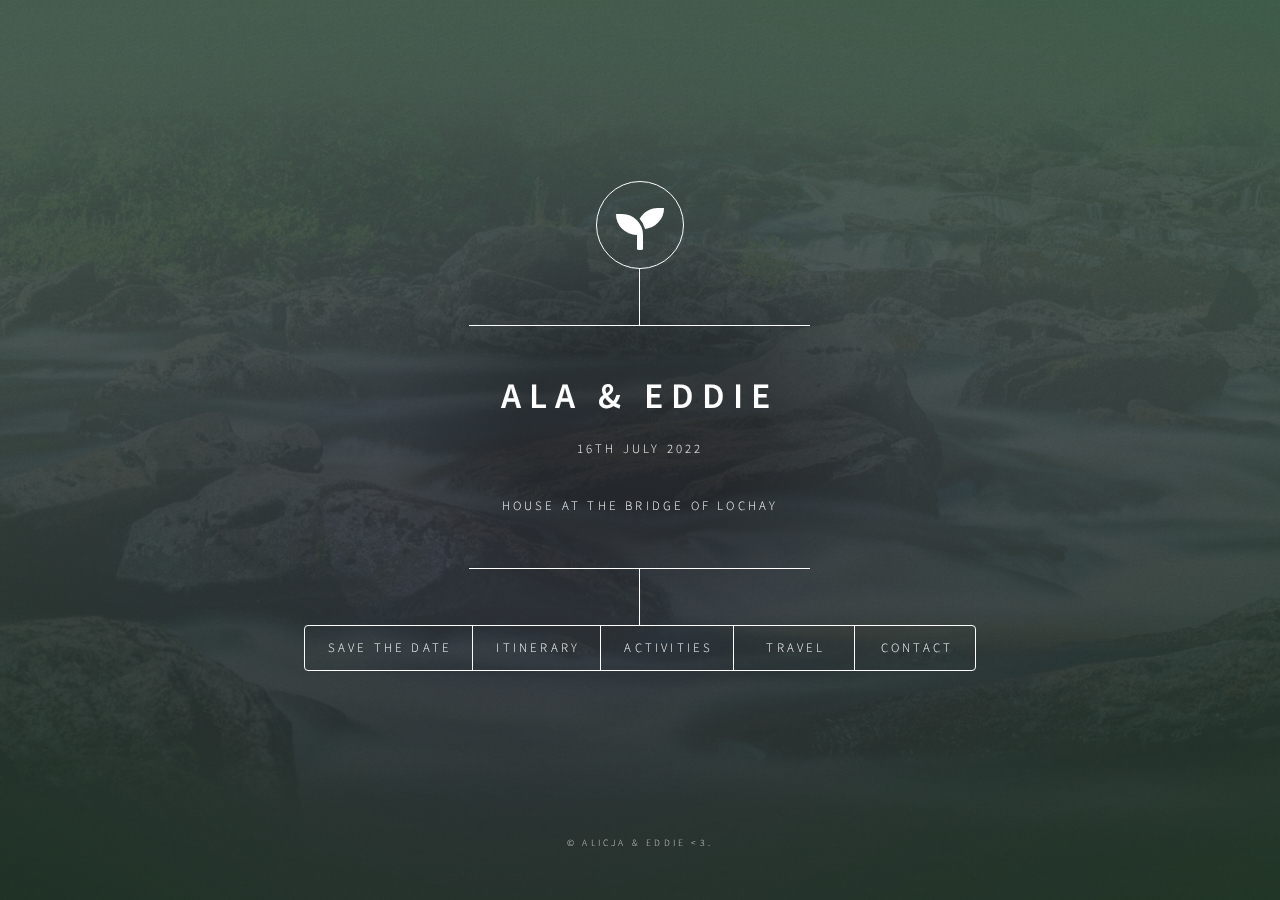
==== commit c1e3c950: "update css" ====
--- a/index.html
+++ b/index.html
@@ -20,7 +20,7 @@
 				<!-- Header -->
 					<header id="header">
 						<div class="logo">
-							<i class="fas fa-seedling fa-3x"></i>
+							<a href="https://www.youtube.com/watch?v=dQw4w9WgXcQ"><i class="fas fa-seedling fa-3x"></i></a>
 						</div>
 						<div class="content">
 							<div class="inner">
--- a/assets/css/main.css
+++ b/assets/css/main.css
@@ -152,13 +152,14 @@
 		-webkit-transition: color 0.2s ease-in-out, background-color 0.2s ease-in-out, border-bottom-color 0.2s ease-in-out;
 		-ms-transition: color 0.2s ease-in-out, background-color 0.2s ease-in-out, border-bottom-color 0.2s ease-in-out;
 		transition: color 0.2s ease-in-out, background-color 0.2s ease-in-out, border-bottom-color 0.2s ease-in-out;
-		border-bottom: dotted 1px rgba(255, 255, 255, 0.5);
+		border-bottom: dotted 0px rgba(255, 255, 255, 0.5);
 		text-decoration: none;
 		color: inherit;
 	}
 
 		a:hover {
 			border-bottom-color: transparent;
+			color: #6bdd6b;
 		}
 
 	strong, b {
@@ -1302,6 +1303,14 @@
 				font-size: 2rem;
 			}
 
+			#header .logo :hover {
+				transition: all .4s ease-in-out;
+				transform: scale(1.3);
+				-moz-transform: scale(1.3);
+				-webkit-transform: scale(1.3);
+				-ms-transform: scale(1.3);
+			}
+
 		#header .content {
 			border-style: solid;
 			border-color: #ffffff;
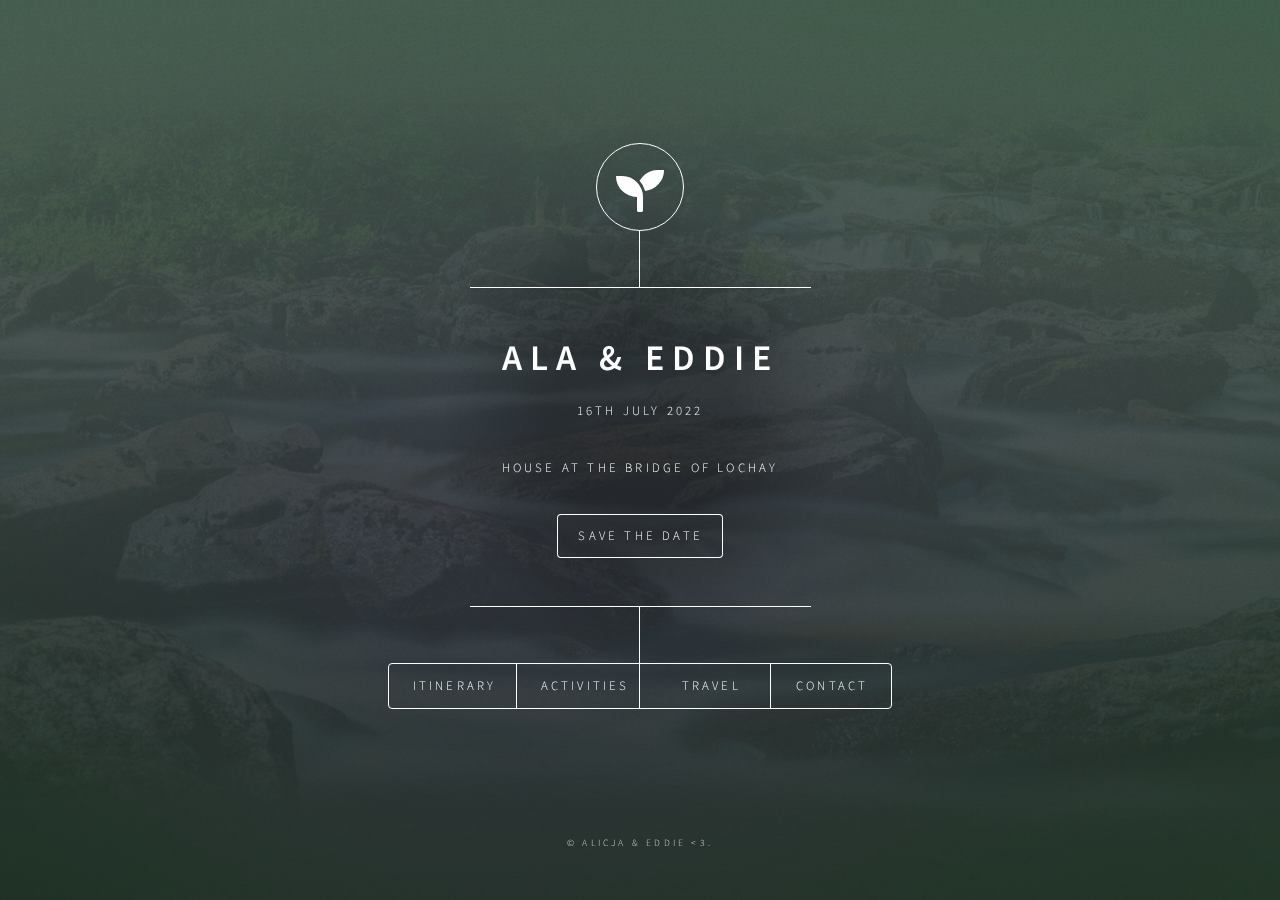
==== commit f398a562: "change layout" ====
--- a/index.html
+++ b/index.html
@@ -1,9 +1,5 @@
 <!DOCTYPE HTML>
-<!--
-	Dimension by HTML5 UP
-	html5up.net | @ajlkn
-	Free for personal and commercial use under the CCA 3.0 license (html5up.net/license)
--->
+
 <html>
 	<head>
 		<title>Ala & Eddie</title>
@@ -26,17 +22,16 @@
 							<div class="inner">
 								<h1>Ala &amp; Eddie</h1>
 								<p>16th July 2022</p>
-								<p><a href="https://www.bridgeoflochay.co.uk/">House at the Bridge of Lochay</a></p>
+								<p><a href="https://www.bridgeoflochay.co.uk/" target="_blank">House at the Bridge of Lochay</a></p>
+								<a href="#STD" class="button">Save the Date</a>
 							</div>
 						</div>
 						<nav>
 							<ul>
-								<li><a href="#STD">Save the Date</a></li>
 								<li><a href="#itinerary">Itinerary</a></li>
 								<li><a href="#activities">Activities</a></li>
 								<li><a href="#travel">Travel</a></li>
 								<li><a href="#contact">Contact</a></li>
-								<!-- <li><a href="#elements">Elements</a></li> -->
 							</ul>
 						</nav>
 					</header>
@@ -49,6 +44,7 @@
 								<h2 class="major">Save the Date</h2>
 								<p>We'll be getting married on July 16th 2022, in Killin Scotland</p>
 								<span class="image main"><img src="images/Ala-and-Eddie_Save-The-Date_160722.png" alt="Save the Date" /></span>
+								<p>'tis gonna be a small one, so we'll also throw a party in our hometown for all our loved ones who can't be there to celebrate with us on the day.</p>
 
 							</article>
 
@@ -107,256 +103,12 @@
 									</ul>
 								</form>
 							</article>
-
-						<!-- Elements -->
-							<article id="elements">
-								<h2 class="major">Elements</h2>
-
-								<section>
-									<h3 class="major">Text</h3>
-									<p>This is <b>bold</b> and this is <strong>strong</strong>. This is <i>italic</i> and this is <em>emphasized</em>.
-									This is <sup>superscript</sup> text and this is <sub>subscript</sub> text.
-									This is <u>underlined</u> and this is code: <code>for (;;) { ... }</code>. Finally, <a href="#">this is a link</a>.</p>
-									<hr />
-									<h2>Heading Level 2</h2>
-									<h3>Heading Level 3</h3>
-									<h4>Heading Level 4</h4>
-									<h5>Heading Level 5</h5>
-									<h6>Heading Level 6</h6>
-									<hr />
-									<h4>Blockquote</h4>
-									<blockquote>Fringilla nisl. Donec accumsan interdum nisi, quis tincidunt felis sagittis eget tempus euismod. Vestibulum ante ipsum primis in faucibus vestibulum. Blandit adipiscing eu felis iaculis volutpat ac adipiscing accumsan faucibus. Vestibulum ante ipsum primis in faucibus lorem ipsum dolor sit amet nullam adipiscing eu felis.</blockquote>
-									<h4>Preformatted</h4>
-									<pre><code>i = 0;
-
-while (!deck.isInOrder()) {
-    print 'Iteration ' + i;
-    deck.shuffle();
-    i++;
-}
-
-print 'It took ' + i + ' iterations to sort the deck.';</code></pre>
-								</section>
-
-								<section>
-									<h3 class="major">Lists</h3>
-
-									<h4>Unordered</h4>
-									<ul>
-										<li>Dolor pulvinar etiam.</li>
-										<li>Sagittis adipiscing.</li>
-										<li>Felis enim feugiat.</li>
-									</ul>
-
-									<h4>Alternate</h4>
-									<ul class="alt">
-										<li>Dolor pulvinar etiam.</li>
-										<li>Sagittis adipiscing.</li>
-										<li>Felis enim feugiat.</li>
-									</ul>
-
-									<h4>Ordered</h4>
-									<ol>
-										<li>Dolor pulvinar etiam.</li>
-										<li>Etiam vel felis viverra.</li>
-										<li>Felis enim feugiat.</li>
-										<li>Dolor pulvinar etiam.</li>
-										<li>Etiam vel felis lorem.</li>
-										<li>Felis enim et feugiat.</li>
-									</ol>
-									<h4>Icons</h4>
-									<ul class="icons">
-										<li><a href="#" class="icon brands fa-twitter"><span class="label">Twitter</span></a></li>
-										<li><a href="#" class="icon brands fa-facebook-f"><span class="label">Facebook</span></a></li>
-										<li><a href="#" class="icon brands fa-instagram"><span class="label">Instagram</span></a></li>
-										<li><a href="#" class="icon brands fa-github"><span class="label">Github</span></a></li>
-									</ul>
-
-									<h4>Actions</h4>
-									<ul class="actions">
-										<li><a href="#" class="button primary">Default</a></li>
-										<li><a href="#" class="button">Default</a></li>
-									</ul>
-									<ul class="actions stacked">
-										<li><a href="#" class="button primary">Default</a></li>
-										<li><a href="#" class="button">Default</a></li>
-									</ul>
-								</section>
-
-								<section>
-									<h3 class="major">Table</h3>
-									<h4>Default</h4>
-									<div class="table-wrapper">
-										<table>
-											<thead>
-												<tr>
-													<th>Name</th>
-													<th>Description</th>
-													<th>Price</th>
-												</tr>
-											</thead>
-											<tbody>
-												<tr>
-													<td>Item One</td>
-													<td>Ante turpis integer aliquet porttitor.</td>
-													<td>29.99</td>
-												</tr>
-												<tr>
-													<td>Item Two</td>
-													<td>Vis ac commodo adipiscing arcu aliquet.</td>
-													<td>19.99</td>
-												</tr>
-												<tr>
-													<td>Item Three</td>
-													<td> Morbi faucibus arcu accumsan lorem.</td>
-													<td>29.99</td>
-												</tr>
-												<tr>
-													<td>Item Four</td>
-													<td>Vitae integer tempus condimentum.</td>
-													<td>19.99</td>
-												</tr>
-												<tr>
-													<td>Item Five</td>
-													<td>Ante turpis integer aliquet porttitor.</td>
-													<td>29.99</td>
-												</tr>
-											</tbody>
-											<tfoot>
-												<tr>
-													<td colspan="2"></td>
-													<td>100.00</td>
-												</tr>
-											</tfoot>
-										</table>
-									</div>
-
-									<h4>Alternate</h4>
-									<div class="table-wrapper">
-										<table class="alt">
-											<thead>
-												<tr>
-													<th>Name</th>
-													<th>Description</th>
-													<th>Price</th>
-												</tr>
-											</thead>
-											<tbody>
-												<tr>
-													<td>Item One</td>
-													<td>Ante turpis integer aliquet porttitor.</td>
-													<td>29.99</td>
-												</tr>
-												<tr>
-													<td>Item Two</td>
-													<td>Vis ac commodo adipiscing arcu aliquet.</td>
-													<td>19.99</td>
-												</tr>
-												<tr>
-													<td>Item Three</td>
-													<td> Morbi faucibus arcu accumsan lorem.</td>
-													<td>29.99</td>
-												</tr>
-												<tr>
-													<td>Item Four</td>
-													<td>Vitae integer tempus condimentum.</td>
-													<td>19.99</td>
-												</tr>
-												<tr>
-													<td>Item Five</td>
-													<td>Ante turpis integer aliquet porttitor.</td>
-													<td>29.99</td>
-												</tr>
-											</tbody>
-											<tfoot>
-												<tr>
-													<td colspan="2"></td>
-													<td>100.00</td>
-												</tr>
-											</tfoot>
-										</table>
-									</div>
-								</section>
-
-								<section>
-									<h3 class="major">Buttons</h3>
-									<ul class="actions">
-										<li><a href="#" class="button primary">Primary</a></li>
-										<li><a href="#" class="button">Default</a></li>
-									</ul>
-									<ul class="actions">
-										<li><a href="#" class="button">Default</a></li>
-										<li><a href="#" class="button small">Small</a></li>
-									</ul>
-									<ul class="actions">
-										<li><a href="#" class="button primary icon solid fa-download">Icon</a></li>
-										<li><a href="#" class="button icon solid fa-download">Icon</a></li>
-									</ul>
-									<ul class="actions">
-										<li><span class="button primary disabled">Disabled</span></li>
-										<li><span class="button disabled">Disabled</span></li>
-									</ul>
-								</section>
-
-								<section>
-									<h3 class="major">Form</h3>
-									<form method="post" action="#">
-										<div class="fields">
-											<div class="field half">
-												<label for="demo-name">Name</label>
-												<input type="text" name="demo-name" id="demo-name" value="" placeholder="Jane Doe" />
-											</div>
-											<div class="field half">
-												<label for="demo-email">Email</label>
-												<input type="email" name="demo-email" id="demo-email" value="" placeholder="jane@untitled.tld" />
-											</div>
-											<div class="field">
-												<label for="demo-category">Category</label>
-												<select name="demo-category" id="demo-category">
-													<option value="">-</option>
-													<option value="1">Manufacturing</option>
-													<option value="1">Shipping</option>
-													<option value="1">Administration</option>
-													<option value="1">Human Resources</option>
-												</select>
-											</div>
-											<div class="field half">
-												<input type="radio" id="demo-priority-low" name="demo-priority" checked>
-												<label for="demo-priority-low">Low</label>
-											</div>
-											<div class="field half">
-												<input type="radio" id="demo-priority-high" name="demo-priority">
-												<label for="demo-priority-high">High</label>
-											</div>
-											<div class="field half">
-												<input type="checkbox" id="demo-copy" name="demo-copy">
-												<label for="demo-copy">Email me a copy</label>
-											</div>
-											<div class="field half">
-												<input type="checkbox" id="demo-human" name="demo-human" checked>
-												<label for="demo-human">Not a robot</label>
-											</div>
-											<div class="field">
-												<label for="demo-message">Message</label>
-												<textarea name="demo-message" id="demo-message" placeholder="Enter your message" rows="6"></textarea>
-											</div>
-										</div>
-										<ul class="actions">
-											<li><input type="submit" value="Send Message" class="primary" /></li>
-											<li><input type="reset" value="Reset" /></li>
-										</ul>
-									</form>
-								</section>
-
-							</article>
-
 					</div>
 
 				<!-- Footer -->
 					<footer id="footer">
 						<p class="copyright">&copy; Alicja & Eddie &lt;3</a>.</p>
 					</footer>
-
 			</div>
 
 		<!-- BG -->
--- a/assets/css/main.css
+++ b/assets/css/main.css
@@ -703,6 +703,14 @@
 
 			.image.main img {
 				width: 100%;
+			}
+
+			.image.main:hover {
+				transition: all .4s ease-in-out;
+				transform: scale(1.15);
+				-moz-transform: scale(1.15);
+				-webkit-transform: scale(1.15);
+				-ms-transform: scale(1.15);
 			}
 
 		@media screen and (max-width: 736px) {
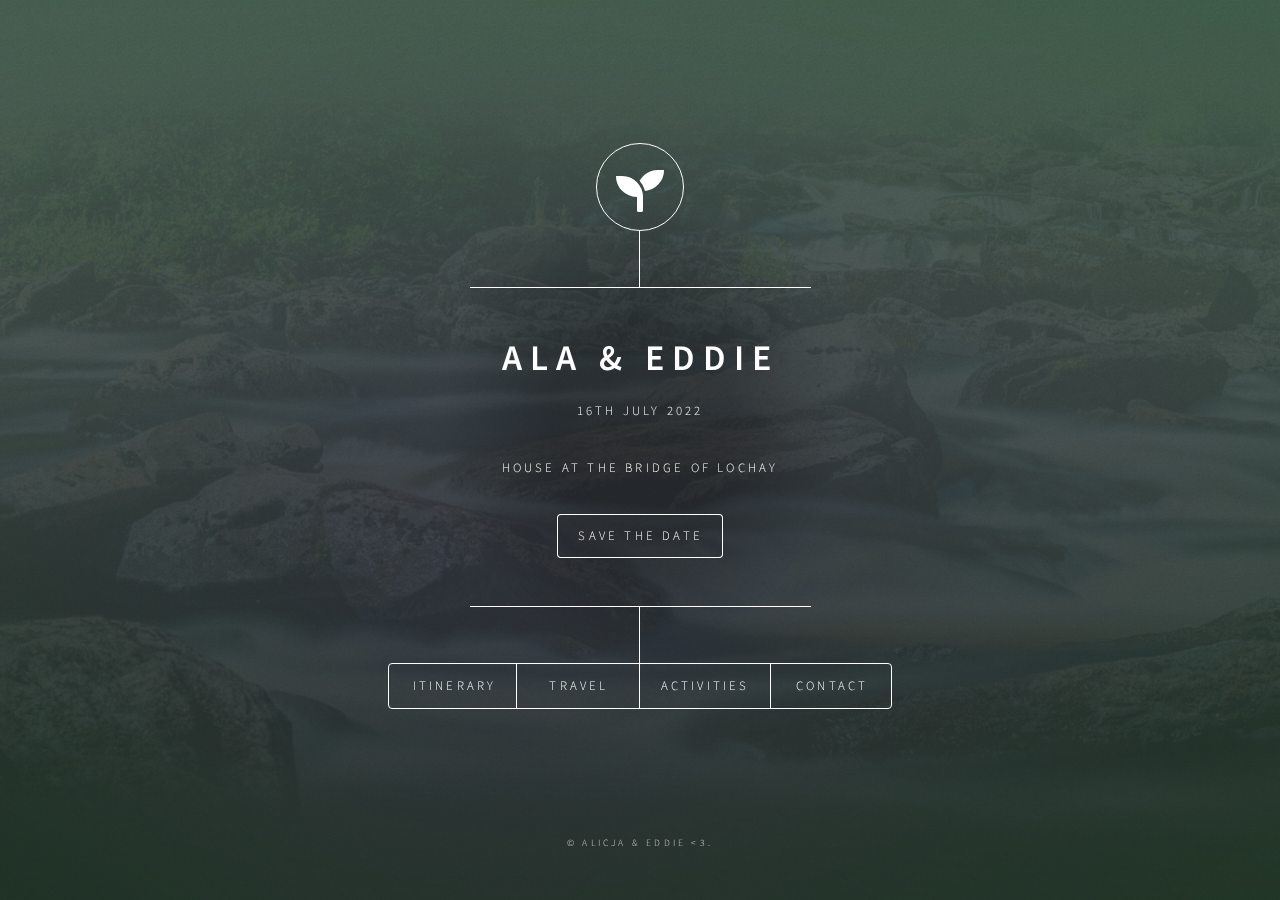
==== commit e93040e8: "update h1 hover map responsive" ====
--- a/index.html
+++ b/index.html
@@ -29,8 +29,8 @@
 						<nav>
 							<ul>
 								<li><a href="#itinerary">Itinerary</a></li>
+								<li><a href="#travel">Travel</a></li>
 								<li><a href="#activities">Activities</a></li>
-								<li><a href="#travel">Travel</a></li>
 								<li><a href="#contact">Contact</a></li>
 							</ul>
 						</nav>
@@ -74,7 +74,15 @@
 						<!-- Travel -->
 						<article id="travel">
 							<h2 class="major">Travel Information</h2>
-							<div class="mapouter"><div class="gmap_canvas"><iframe width="700" height="700" id="gmap_canvas" src="https://maps.google.com/maps?q=house%20at%20bridge%20of%20lochay&t=&z=9&ie=UTF8&iwloc=&output=embed" frameborder="0" scrolling="no" marginheight="0" marginwidth="0"></iframe><a href="https://www.whatismyip-address.com/divi-discount/"></a><br><style>.mapouter{position:relative;text-align:right;height:700px;width:550px;}</style><a href="https://www.embedgooglemap.net">google map generator</a><style>.gmap_canvas {overflow:hidden;background:none!important;height:700px;width:550px;}</style></div></div>
+							<div class="mapouter">
+								<div class="gmap_canvas">
+									<iframe width="100%" height="500px" id="gmap_canvas" src="https://maps.google.com/maps?q=house%20at%20bridge%20of%20lochay&t=&z=9&ie=UTF8&iwloc=&output=embed" frameborder="0" scrolling="no" marginheight="0" marginwidth="0"></iframe>
+									<a href="https://www.whatismyip-address.com/divi-discount/"></a>
+									<br>
+									<!-- <style>.mapouter{position:relative;text-align:right;height:700px;width:550px;}</style> -->
+									<!-- <style>.gmap_canvas {overflow:hidden;background:none!important;height:700px;width:550px;}</style> -->
+								</div>
+							</div>
 							<p>More information to follow!</p>
 						</article>
 
--- a/assets/css/main.css
+++ b/assets/css/main.css
@@ -157,9 +157,8 @@
 		color: inherit;
 	}
 
-		a:hover {
+		a :hover {
 			border-bottom-color: transparent;
-			color: #6bdd6b;
 		}
 
 	strong, b {
@@ -204,6 +203,12 @@
 		line-height: 1.3;
 		letter-spacing: 0.5rem;
 	}
+
+		h1:hover {
+			transition: 4s;
+			letter-spacing: 1.5rem;
+			color:#6bdd6b;
+		}
 
 	h2 {
 		font-size: 1.5rem;
@@ -1317,6 +1322,15 @@
 				-moz-transform: scale(1.3);
 				-webkit-transform: scale(1.3);
 				-ms-transform: scale(1.3);
+				color: #6bdd6b;
+			}
+
+			@media screen and (max-width: 736px) {
+
+				body #header .logo {
+					line-height: 6.5rem;
+				}
+	
 			}
 
 		#header .content {
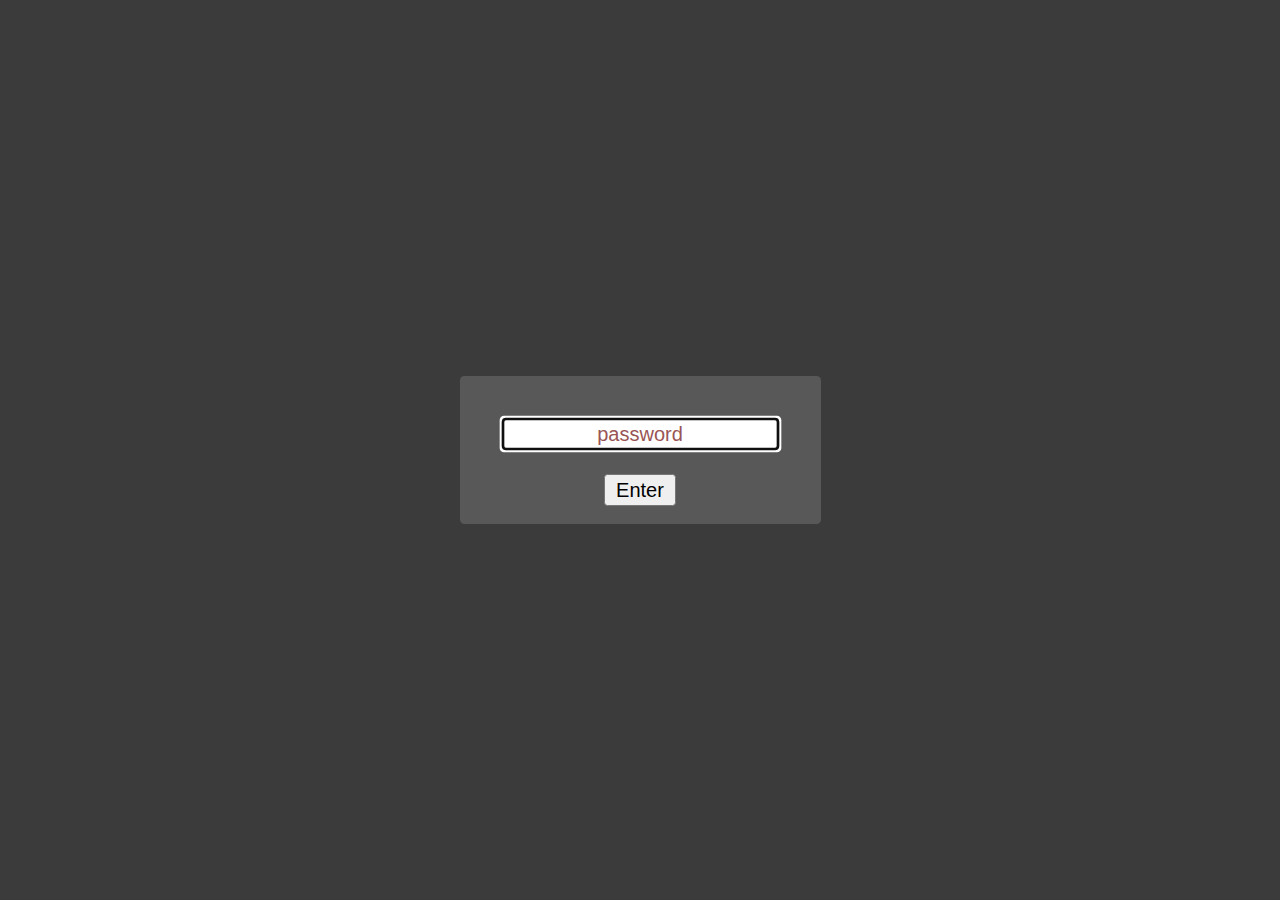
==== commit cf8d06ad: "test pwd" ====
--- a/index.html
+++ b/index.html
@@ -1,133 +1,133 @@
-<!DOCTYPE HTML>
+<!DOCTYPE html>
+<html xmlns="http://www.w3.org/1999/xhtml">
+<head>
+<title></title>
 
-<html>
-	<head>
-		<title>Ala & Eddie</title>
-		<meta charset="utf-8" />
-		<meta name="viewport" content="width=device-width, initial-scale=1, user-scalable=no" />
-		<link rel="stylesheet" href="assets/css/main.css" />
-		<noscript><link rel="stylesheet" href="assets/css/noscript.css" /></noscript>
-	</head>
-	<body class="is-preload">
+<meta name="viewport" content="width=device-width, initial-scale=1.0">
 
-		<!-- Wrapper -->
-			<div id="wrapper">
+</head>
 
-				<!-- Header -->
-					<header id="header">
-						<div class="logo">
-							<a href="https://www.youtube.com/watch?v=dQw4w9WgXcQ"><i class="fas fa-seedling fa-3x"></i></a>
-						</div>
-						<div class="content">
-							<div class="inner">
-								<h1>Ala &amp; Eddie</h1>
-								<p>16th July 2022</p>
-								<p><a href="https://www.bridgeoflochay.co.uk/" target="_blank">House at the Bridge of Lochay</a></p>
-								<a href="#STD" class="button">Save the Date</a>
-							</div>
-						</div>
-						<nav>
-							<ul>
-								<li><a href="#itinerary">Itinerary</a></li>
-								<li><a href="#travel">Travel</a></li>
-								<li><a href="#activities">Activities</a></li>
-								<li><a href="#contact">Contact</a></li>
-							</ul>
-						</nav>
-					</header>
+<style>
 
-				<!-- Main -->
-					<div id="main">
+body {
 
-						<!-- Save the Date -->
-							<article id="STD">
-								<h2 class="major">Save the Date</h2>
-								<p>We'll be getting married on July 16th 2022, in Killin Scotland</p>
-								<span class="image main"><img src="images/Ala-and-Eddie_Save-The-Date_160722.png" alt="Save the Date" /></span>
-								<p>'tis gonna be a small one, so we'll also throw a party in our hometown for all our loved ones who can't be there to celebrate with us on the day.</p>
+	background-image: url('grunge_patterns.jpg');
+	background-attachment: fixed;
+	color: #333;
+}
 
-							</article>
+.box {
+	border-radius: 3px;
+	background: rgba(101, 101, 101, 0.7); margin: auto; padding: 12px;
+}
 
-						<!-- Wedding Itinerary -->
-							<article id="itinerary">	
-								<h2 class="major">Wedding Itinerary</h2>
-								<span class="image main"><img src="images/pic02.jpg" alt="" /></span>
-								<p>Yeah we're not there yet...</p>
-								<p><a href="#ceremony">Ceremony</a></p>
-							</article>
+.lightbox {
+	zoom: 1.5;
+	position: fixed;
+	top: 0;
+	left: 0;
+	width: 100%;
+	height: 100%;
+	background: rgba(10, 10, 10, 0.8);
+	text-align: center;
+	margin: auto;
 
-						<!-- Ceremony -->
-							<article id="ceremony">
-								<h2 class="major">Wedding Ceremony</h2>
-								<span class="image main"><img src="images/castle.jpg" alt="" /></span>
-								<p>Also not there yet...</p>
-							</article>
+}
 
-						<!-- Activities -->
-							<article id="activities">
-								<h2 class="major">Weekend Activities</h2>
-								<span class="image main"><img src="images/killin-view.jfif" alt="" /></span>
-								<p>If you're staying with us for the whole weekend, there's plenty to keep us entertained in Killin. We haven't decided what we'll be doing ourselves yet but we're sure there will be some walks. But while we're faffing with bits and bobs why not take yourself mountain biking or kayaking on Loch Tay?</p>
-								<p><a href="https://www.tripadvisor.co.uk/Attractions-g551940-Activities-Killin_Loch_Tay_Loch_Lomond_and_The_Trossachs_National_Park_Scotland.html">Trip Advisor top 10</a></p>
-							</article>
+div.horizontal {
+	display: flex;
+	justify-content: center;
+	height: 100%;
+}
 
-						<!-- Travel -->
-						<article id="travel">
-							<h2 class="major">Travel Information</h2>
-							<div class="mapouter">
-								<div class="gmap_canvas">
-									<iframe width="100%" height="500px" id="gmap_canvas" src="https://maps.google.com/maps?q=house%20at%20bridge%20of%20lochay&t=&z=9&ie=UTF8&iwloc=&output=embed" frameborder="0" scrolling="no" marginheight="0" marginwidth="0"></iframe>
-									<a href="https://www.whatismyip-address.com/divi-discount/"></a>
-									<br>
-									<!-- <style>.mapouter{position:relative;text-align:right;height:700px;width:550px;}</style> -->
-									<!-- <style>.gmap_canvas {overflow:hidden;background:none!important;height:700px;width:550px;}</style> -->
-								</div>
-							</div>
-							<p>More information to follow!</p>
-						</article>
+div.vertical {
+	display: flex;
+	flex-direction: column;
+	justify-content: center;
+	width: 100%;
+}
 
-						<!-- Contact -->
-							<article id="contact">
-								<h2 class="major">Contact</h2>
-								<p>Quick way to send us an email or a message if you need to</p>
-								<form method="post" action="https://formspree.io/f/mjvjyjzn">
-									<div class="fields">
-										<div class="field half">
-											<label for="name">Name</label>
-											<input type="text" name="name" id="name" />
-										</div>
-										<div class="field half">
-											<label for="email">Email</label>
-											<input type="text" name="_replyto" id="email" />
-										</div>
-										<div class="field">
-											<label for="message">Message</label>
-											<textarea name="message" id="message" rows="4"></textarea>
-										</div>
-									</div>
-									<ul class="actions">
-										<li><input type="submit" value="Send Message" class="primary" /></li>
-										<li><input type="reset" value="Reset" /></li>
-									</ul>
-								</form>
-							</article>
-					</div>
+::-webkit-input-placeholder {
+   color: #955;
+   text-align: center;
+}
 
-				<!-- Footer -->
-					<footer id="footer">
-						<p class="copyright">&copy; Alicja & Eddie &lt;3</a>.</p>
-					</footer>
+::-moz-placeholder {
+   color: #955;
+   text-align: center;
+}
+
+:-ms-input-placeholder {
+   color: #955;
+   text-align: center;
+}
+
+</style>
+
+<body>
+
+	<div id="loginbox" class="lightbox" >
+		<div class="horizontal">
+			<div class="vertical">
+				<div class="box">
+					<input style="margin: 16px; text-align: center;" id="password" type="password" placeholder="password" /> <br />
+					<button id="loginbutton" type="button">Enter</button>
+					<p id="wrongPassword" style="display: none">wrong password</p>
+				</div>
 			</div>
+		</div>
+	</div>
 
-		<!-- BG -->
-			<div id="bg"></div>
 
-		<!-- Scripts -->
-			<script src="assets/js/jquery.min.js"></script>
-			<script src="assets/js/browser.min.js"></script>
-			<script src="assets/js/breakpoints.min.js"></script>
-			<script src="assets/js/util.js"></script>
-			<script src="assets/js/main.js"></script>
 
-	</body>
+	<script type="text/javascript" src="https://code.jquery.com/jquery-1.12.0.min.js"></script>
+
+
+	 <script type="text/javascript" src="https://rawcdn.githack.com/chrisveness/crypto/7067ee62f18c76dd4a9d372a00e647205460b62b/sha1.js"></script>
+
+	<script type="text/javascript">
+	"use strict";
+
+
+	function loadPage(pwd) {
+
+		var hash= pwd;
+		hash= Sha1.hash(pwd);
+		var url= hash + "/index.html";
+
+		$.ajax({
+			url : url,
+			dataType : "html",
+			success : function(data) {
+
+				window.location= url;
+
+			},
+			error : function(xhr, ajaxOptions, thrownError) {
+
+
+				parent.location.hash= hash;
+
+				//$("#wrongPassword").show();
+				$("#password").attr("placeholder","wrong password");
+				$("#password").val("");
+			}
+		});
+	}
+
+
+	$("#loginbutton").on("click", function() {
+		loadPage($("#password").val());
+	});
+	$("#password").keypress(function(e) {
+		if (e.which == 13) {
+
+			loadPage($("#password").val());
+		}
+	});
+	$("#password").focus();
+
+	</script>
+
+</body>
 </html>
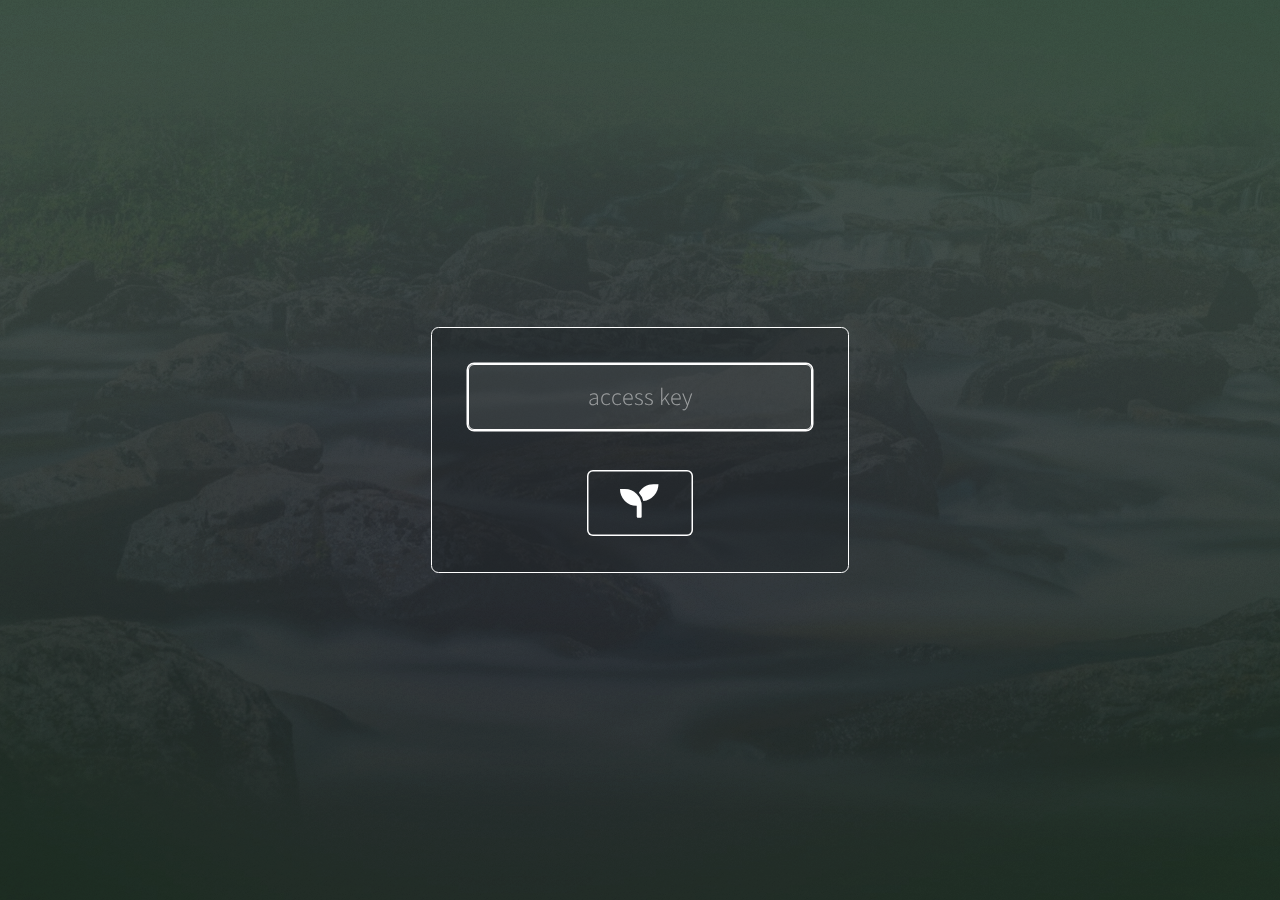
==== commit ccb56b3f: "style pw page" ====
--- a/index.html
+++ b/index.html
@@ -1,93 +1,39 @@
 <!DOCTYPE html>
 <html xmlns="http://www.w3.org/1999/xhtml">
 <head>
-<title></title>
-
-<meta name="viewport" content="width=device-width, initial-scale=1.0">
-
+<title>Ala & Eddie</title>
+<meta charset="utf-8" />
+<meta name="viewport" content="width=device-width, initial-scale=1, user-scalable=no" />
+<link rel="stylesheet" href="assets/css/main.css"/>
+<noscript><link rel="stylesheet" href="assets/css/noscript.css" /></noscript>
 </head>
 
-<style>
-
-body {
-
-	background-image: url('grunge_patterns.jpg');
-	background-attachment: fixed;
-	color: #333;
-}
-
-.box {
-	border-radius: 3px;
-	background: rgba(101, 101, 101, 0.7); margin: auto; padding: 12px;
-}
-
-.lightbox {
-	zoom: 1.5;
-	position: fixed;
-	top: 0;
-	left: 0;
-	width: 100%;
-	height: 100%;
-	background: rgba(10, 10, 10, 0.8);
-	text-align: center;
-	margin: auto;
-
-}
-
-div.horizontal {
-	display: flex;
-	justify-content: center;
-	height: 100%;
-}
-
-div.vertical {
-	display: flex;
-	flex-direction: column;
-	justify-content: center;
-	width: 100%;
-}
-
-::-webkit-input-placeholder {
-   color: #955;
-   text-align: center;
-}
-
-::-moz-placeholder {
-   color: #955;
-   text-align: center;
-}
-
-:-ms-input-placeholder {
-   color: #955;
-   text-align: center;
-}
-
-</style>
 
 <body>
-
-	<div id="loginbox" class="lightbox" >
-		<div class="horizontal">
-			<div class="vertical">
-				<div class="box">
-					<input style="margin: 16px; text-align: center;" id="password" type="password" placeholder="password" /> <br />
-					<button id="loginbutton" type="button">Enter</button>
-					<p id="wrongPassword" style="display: none">wrong password</p>
+	<div id="wrapper">
+		<div id="loginbox" class="lightbox" >
+			<div class="horizontal">
+				<div class="vertical">
+					<div class="box pwbox">
+						<input style="text-align: center;" id="password" type="password" placeholder="access key" /> <br />
+						<button id="loginbutton" type="button" class="button" style="line-height: 1.5;"><i class="fas fa-seedling fa-2x"></i></button>
+						<p id="wrongPassword" style="display: none">incorrect access key</p>
+					</div>
 				</div>
 			</div>
 		</div>
 	</div>
+	<div id="bg"></div>
 
-
-
+	<script src="../assets/js/jquery.min.js"></script>
+	<script src="../assets/js/browser.min.js"></script>
+	<script src="../assets/js/breakpoints.min.js"></script>
+	<script src="../assets/js/util.js"></script>
+	<script src="../assets/js/main.js"></script>
 	<script type="text/javascript" src="https://code.jquery.com/jquery-1.12.0.min.js"></script>
-
-
 	 <script type="text/javascript" src="https://rawcdn.githack.com/chrisveness/crypto/7067ee62f18c76dd4a9d372a00e647205460b62b/sha1.js"></script>
-
 	<script type="text/javascript">
 	"use strict";
-
 
 	function loadPage(pwd) {
 
@@ -108,13 +54,11 @@
 
 				parent.location.hash= hash;
 
-				//$("#wrongPassword").show();
-				$("#password").attr("placeholder","wrong password");
+				$("#password").attr("placeholder","incorrect access key");
 				$("#password").val("");
 			}
 		});
 	}
-
 
 	$("#loginbutton").on("click", function() {
 		loadPage($("#password").val());
--- a/assets/css/main.css
+++ b/assets/css/main.css
@@ -0,0 +1,1759 @@
+@import url(fontawesome-all.min.css);
+@import url("https://fonts.googleapis.com/css?family=Source+Sans+Pro:300italic,600italic,300,600");
+
+/*
+	Dimension by HTML5 UP
+	html5up.net | @ajlkn
+	Free for personal and commercial use under the CCA 3.0 license (html5up.net/license)
+*/
+
+html, body, div, span, applet, object,
+iframe, h1, h2, h3, h4, h5, h6, p, blockquote,
+pre, a, abbr, acronym, address, big, cite,
+code, del, dfn, em, img, ins, kbd, q, s, samp,
+small, strike, strong, sub, sup, tt, var, b,
+u, i, center, dl, dt, dd, ol, ul, li, fieldset,
+form, label, legend, table, caption, tbody,
+tfoot, thead, tr, th, td, article, aside,
+canvas, details, embed, figure, figcaption,
+footer, header, hgroup, menu, nav, output, ruby,
+section, summary, time, mark, audio, video {
+	margin: 0;
+	padding: 0;
+	border: 0;
+	font-size: 100%;
+	font: inherit;
+	vertical-align: baseline;}
+
+article, aside, details, figcaption, figure,
+footer, header, hgroup, menu, nav, section {
+	display: block;}
+
+body {
+	line-height: 1;
+}
+
+ol, ul {
+	list-style: none;
+}
+
+blockquote, q {
+	quotes: none;
+}
+
+	blockquote:before, blockquote:after, q:before, q:after {
+		content: '';
+		content: none;
+	}
+
+table {
+	border-collapse: collapse;
+	border-spacing: 0;
+}
+
+body {
+	-webkit-text-size-adjust: none;
+}
+
+mark {
+	background-color: transparent;
+	color: inherit;
+}
+
+input::-moz-focus-inner {
+	border: 0;
+	padding: 0;
+}
+
+input, select, textarea {
+	-moz-appearance: none;
+	-webkit-appearance: none;
+	-ms-appearance: none;
+	appearance: none;
+}
+
+/* Basic */
+
+	@-ms-viewport {
+		width: device-width;
+	}
+
+	@media screen and (max-width: 480px) {
+
+		html, body {
+			min-width: 320px;
+		}
+
+	}
+
+	html {
+		box-sizing: border-box;
+	}
+
+	*, *:before, *:after {
+		box-sizing: inherit;
+	}
+
+	body {
+		background: #1b1f22;
+	}
+
+		body.is-preload *, body.is-preload *:before, body.is-preload *:after {
+			-moz-animation: none !important;
+			-webkit-animation: none !important;
+			-ms-animation: none !important;
+			animation: none !important;
+			-moz-transition: none !important;
+			-webkit-transition: none !important;
+			-ms-transition: none !important;
+			transition: none !important;
+		}
+
+/* Type */
+
+	html {
+		font-size: 16pt;
+	}
+
+		@media screen and (max-width: 1680px) {
+
+			html {
+				font-size: 12pt;
+			}
+
+		}
+
+		@media screen and (max-width: 736px) {
+
+			html {
+				font-size: 11pt;
+			}
+
+		}
+
+		@media screen and (max-width: 360px) {
+
+			html {
+				font-size: 10pt;
+			}
+
+		}
+
+	body, input, select, textarea {
+		color: #ffffff;
+		font-family: "Source Sans Pro", sans-serif;
+		font-weight: 300;
+		font-size: 1rem;
+		line-height: 1.65;
+	}
+
+	a {
+		-moz-transition: color 0.2s ease-in-out, background-color 0.2s ease-in-out, border-bottom-color 0.2s ease-in-out;
+		-webkit-transition: color 0.2s ease-in-out, background-color 0.2s ease-in-out, border-bottom-color 0.2s ease-in-out;
+		-ms-transition: color 0.2s ease-in-out, background-color 0.2s ease-in-out, border-bottom-color 0.2s ease-in-out;
+		transition: color 0.2s ease-in-out, background-color 0.2s ease-in-out, border-bottom-color 0.2s ease-in-out;
+		border-bottom: dotted 1px rgba(255, 255, 255, 0.5);
+		text-decoration: none;
+		color: inherit;
+	}
+
+		a :hover {
+			border-bottom-color: transparent;
+			font-weight: 800;
+		}
+
+	strong, b {
+		color: #ffffff;
+		font-weight: 600;
+	}
+
+	em, i {
+		font-style: italic;
+	}
+
+	p {
+		margin: 0 0 2rem 0;
+	}
+
+	h1, h2, h3, h4, h5, h6 {
+		color: #ffffff;
+		font-weight: 600;
+		line-height: 1.5;
+		margin: 0 0 1rem 0;
+		text-transform: uppercase;
+		letter-spacing: 0.2rem;
+	}
+
+		h1 a, h2 a, h3 a, h4 a, h5 a, h6 a {
+			color: inherit;
+			text-decoration: none;
+		}
+
+		h1.major, h2.major, h3.major, h4.major, h5.major, h6.major {
+			border-bottom: solid 1px #ffffff;
+			width: -moz-max-content;
+			width: -webkit-max-content;
+			width: -ms-max-content;
+			width: max-content;
+			padding-bottom: 0.5rem;
+			margin: 0 0 2rem 0;
+		}
+
+	h1 {
+		font-size: 2.25rem;
+		line-height: 1.3;
+		letter-spacing: 0.5rem;
+	}
+
+		h1:hover {
+			transition: 4s;
+			letter-spacing: 1.1rem;
+			color:#6bdd6b;
+		}
+
+	h2 {
+		font-size: 1.5rem;
+		line-height: 1.4;
+		letter-spacing: 0.5rem;
+	}
+
+	h3 {
+		font-size: 1rem;
+	}
+
+	h4 {
+		font-size: 0.8rem;
+	}
+
+	h5 {
+		font-size: 0.7rem;
+	}
+
+	h6 {
+		font-size: 0.6rem;
+	}
+
+	@media screen and (max-width: 736px) {
+
+		h1 {
+			font-size: 1.75rem;
+			line-height: 1.4;
+		}
+
+		h2 {
+			font-size: 1.25em;
+			line-height: 1.5;
+		}
+
+	}
+
+	sub {
+		font-size: 0.8rem;
+		position: relative;
+		top: 0.5rem;
+	}
+
+	sup {
+		font-size: 0.8rem;
+		position: relative;
+		top: -0.5rem;
+	}
+
+	blockquote {
+		border-left: solid 4px #ffffff;
+		font-style: italic;
+		margin: 0 0 2rem 0;
+		padding: 0.5rem 0 0.5rem 2rem;
+	}
+
+	code {
+		background: rgba(255, 255, 255, 0.075);
+		border-radius: 4px;
+		font-family: "Courier New", monospace;
+		font-size: 0.9rem;
+		margin: 0 0.25rem;
+		padding: 0.25rem 0.65rem;
+	}
+
+	pre {
+		-webkit-overflow-scrolling: touch;
+		font-family: "Courier New", monospace;
+		font-size: 0.9rem;
+		margin: 0 0 2rem 0;
+	}
+
+		pre code {
+			display: block;
+			line-height: 1.75;
+			padding: 1rem 1.5rem;
+			overflow-x: auto;
+		}
+
+	hr {
+		border: 0;
+		border-bottom: solid 1px #ffffff;
+		margin: 2.75rem 0;
+	}
+
+	.align-left {
+		text-align: left;
+	}
+
+	.align-center {
+		text-align: center;
+	}
+
+	.align-right {
+		text-align: right;
+	}
+
+/* Form */
+
+	form {
+		margin: 0 0 2rem 0;
+	}
+
+		form > :last-child {
+			margin-bottom: 0;
+		}
+
+		form > .fields {
+			display: -moz-flex;
+			display: -webkit-flex;
+			display: -ms-flex;
+			display: flex;
+			-moz-flex-wrap: wrap;
+			-webkit-flex-wrap: wrap;
+			-ms-flex-wrap: wrap;
+			flex-wrap: wrap;
+			width: calc(100% + 3rem);
+			margin: -1.5rem 0 2rem -1.5rem;
+		}
+
+			form > .fields > .field {
+				-moz-flex-grow: 0;
+				-webkit-flex-grow: 0;
+				-ms-flex-grow: 0;
+				flex-grow: 0;
+				-moz-flex-shrink: 0;
+				-webkit-flex-shrink: 0;
+				-ms-flex-shrink: 0;
+				flex-shrink: 0;
+				padding: 1.5rem 0 0 1.5rem;
+				width: calc(100% - 1.5rem);
+			}
+
+				form > .fields > .field.half {
+					width: calc(50% - 0.75rem);
+				}
+
+				form > .fields > .field.third {
+					width: calc(100%/3 - 0.5rem);
+				}
+
+				form > .fields > .field.quarter {
+					width: calc(25% - 0.375rem);
+				}
+
+		@media screen and (max-width: 480px) {
+
+			form > .fields {
+				width: calc(100% + 3rem);
+				margin: -1.5rem 0 2rem -1.5rem;
+			}
+
+				form > .fields > .field {
+					padding: 1.5rem 0 0 1.5rem;
+					width: calc(100% - 1.5rem);
+				}
+
+					form > .fields > .field.half {
+						width: calc(100% - 1.5rem);
+					}
+
+					form > .fields > .field.third {
+						width: calc(100% - 1.5rem);
+					}
+
+					form > .fields > .field.quarter {
+						width: calc(100% - 1.5rem);
+					}
+
+		}
+
+	label {
+		color: #ffffff;
+		display: block;
+		font-size: 0.8rem;
+		font-weight: 300;
+		letter-spacing: 0.2rem;
+		line-height: 1.5;
+		margin: 0 0 1rem 0;
+		text-transform: uppercase;
+	}
+
+	input[type="text"],
+	input[type="password"],
+	input[type="email"],
+	input[type="tel"],
+	select,
+	textarea {
+		-moz-appearance: none;
+		-webkit-appearance: none;
+		-ms-appearance: none;
+		appearance: none;
+		-moz-transition: border-color 0.2s ease-in-out, box-shadow 0.2s ease-in-out, background-color 0.2s ease-in-out;
+		-webkit-transition: border-color 0.2s ease-in-out, box-shadow 0.2s ease-in-out, background-color 0.2s ease-in-out;
+		-ms-transition: border-color 0.2s ease-in-out, box-shadow 0.2s ease-in-out, background-color 0.2s ease-in-out;
+		transition: border-color 0.2s ease-in-out, box-shadow 0.2s ease-in-out, background-color 0.2s ease-in-out;
+		background-color: transparent;
+		border-radius: 4px;
+		border: solid 1px #ffffff;
+		color: inherit;
+		display: block;
+		outline: 0;
+		padding: 0 1rem;
+		text-decoration: none;
+		width: 100%;
+	}
+
+		input[type="text"]:invalid,
+		input[type="password"]:invalid,
+		input[type="email"]:invalid,
+		input[type="tel"]:invalid,
+		select:invalid,
+		textarea:invalid {
+			box-shadow: none;
+		}
+
+		input[type="text"]:focus,
+		input[type="password"]:focus,
+		input[type="email"]:focus,
+		input[type="tel"]:focus,
+		select:focus,
+		textarea:focus {
+			background: rgba(255, 255, 255, 0.075);
+			border-color: #ffffff;
+			box-shadow: 0 0 0 1px #ffffff;
+		}
+
+	select {
+		background-image: url("data:image/svg+xml;charset=utf8,%3Csvg xmlns='http://www.w3.org/2000/svg' width='40' height='40' preserveAspectRatio='none' viewBox='0 0 40 40'%3E%3Cpath d='M9.4,12.3l10.4,10.4l10.4-10.4c0.2-0.2,0.5-0.4,0.9-0.4c0.3,0,0.6,0.1,0.9,0.4l3.3,3.3c0.2,0.2,0.4,0.5,0.4,0.9 c0,0.4-0.1,0.6-0.4,0.9L20.7,31.9c-0.2,0.2-0.5,0.4-0.9,0.4c-0.3,0-0.6-0.1-0.9-0.4L4.3,17.3c-0.2-0.2-0.4-0.5-0.4-0.9 c0-0.4,0.1-0.6,0.4-0.9l3.3-3.3c0.2-0.2,0.5-0.4,0.9-0.4S9.1,12.1,9.4,12.3z' fill='%23ffffff' /%3E%3C/svg%3E");
+		background-size: 1.25rem;
+		background-repeat: no-repeat;
+		background-position: calc(100% - 1rem) center;
+		height: 2.75rem;
+		padding-right: 2.75rem;
+		text-overflow: ellipsis;
+	}
+
+		select option {
+			color: #ffffff;
+			background: #1b1f22;
+		}
+
+		select:focus::-ms-value {
+			background-color: transparent;
+		}
+
+		select::-ms-expand {
+			display: none;
+		}
+
+	input[type="text"],
+	input[type="password"],
+	input[type="email"],
+	select {
+		height: 2.75rem;
+	}
+
+	textarea {
+		padding: 0.75rem 1rem;
+	}
+
+	input[type="checkbox"],
+	input[type="radio"] {
+		-moz-appearance: none;
+		-webkit-appearance: none;
+		-ms-appearance: none;
+		appearance: none;
+		display: block;
+		float: left;
+		margin-right: -2rem;
+		opacity: 0;
+		width: 1rem;
+		z-index: -1;
+	}
+
+		input[type="checkbox"] + label,
+		input[type="radio"] + label {
+			text-decoration: none;
+			-moz-user-select: none;
+			-webkit-user-select: none;
+			-ms-user-select: none;
+			user-select: none;
+			color: #ffffff;
+			cursor: pointer;
+			display: inline-block;
+			font-size: 0.8rem;
+			font-weight: 300;
+			margin: 0 0 0.5rem 0;
+			padding-left: 2.65rem;
+			padding-right: 0.75rem;
+			position: relative;
+		}
+
+			input[type="checkbox"] + label:before,
+			input[type="radio"] + label:before {
+				-moz-osx-font-smoothing: grayscale;
+				-webkit-font-smoothing: antialiased;
+				display: inline-block;
+				font-style: normal;
+				font-variant: normal;
+				text-rendering: auto;
+				line-height: 1;
+				text-transform: none !important;
+				font-family: 'Font Awesome 5 Free';
+				font-weight: 900;
+			}
+
+			input[type="checkbox"] + label:before,
+			input[type="radio"] + label:before {
+				-moz-transition: border-color 0.2s ease-in-out, box-shadow 0.2s ease-in-out, background-color 0.2s ease-in-out;
+				-webkit-transition: border-color 0.2s ease-in-out, box-shadow 0.2s ease-in-out, background-color 0.2s ease-in-out;
+				-ms-transition: border-color 0.2s ease-in-out, box-shadow 0.2s ease-in-out, background-color 0.2s ease-in-out;
+				transition: border-color 0.2s ease-in-out, box-shadow 0.2s ease-in-out, background-color 0.2s ease-in-out;
+				border-radius: 4px;
+				border: solid 1px #ffffff;
+				content: '';
+				display: inline-block;
+				height: 1.65rem;
+				left: 0;
+				line-height: 1.65rem;
+				position: absolute;
+				text-align: center;
+				top: -0.15rem;
+				width: 1.65rem;
+			}
+
+		input[type="checkbox"]:checked + label:before,
+		input[type="radio"]:checked + label:before {
+			background: #ffffff !important;
+			border-color: #ffffff !important;
+			color: #1b1f22;
+			content: '\f00c';
+		}
+
+		input[type="checkbox"]:focus + label:before,
+		input[type="radio"]:focus + label:before {
+			background: rgba(255, 255, 255, 0.075);
+			border-color: #ffffff;
+			box-shadow: 0 0 0 1px #ffffff;
+		}
+
+	input[type="checkbox"] + label:before {
+		border-radius: 4px;
+	}
+
+	input[type="radio"] + label:before {
+		border-radius: 100%;
+	}
+
+	::-webkit-input-placeholder {
+		color: rgba(255, 255, 255, 0.5) !important;
+		opacity: 1.0;
+	}
+
+	:-moz-placeholder {
+		color: rgba(255, 255, 255, 0.5) !important;
+		opacity: 1.0;
+	}
+
+	::-moz-placeholder {
+		color: rgba(255, 255, 255, 0.5) !important;
+		opacity: 1.0;
+	}
+
+	:-ms-input-placeholder {
+		color: rgba(255, 255, 255, 0.5) !important;
+		opacity: 1.0;
+	}
+
+	.formerize-placeholder {
+		color: rgba(255, 255, 255, 0.5) !important;
+		opacity: 1.0;
+	}
+
+/* Box */
+
+	.box {
+		border-radius: 4px;
+		border: solid 1px #ffffff;
+		margin-bottom: 2rem;
+		padding: 1.5em;
+	}
+
+	.pwbox {
+		border-radius: 5px;
+		background: rgba(27, 31, 34, 0.384);
+		margin: auto;
+	}
+
+		.box > :last-child,
+		.box > :last-child > :last-child,
+		.box > :last-child > :last-child > :last-child {
+			margin-bottom: 0;
+		}
+
+		.box.alt {
+			border: 0;
+			border-radius: 0;
+			padding: 0;
+		}
+
+/* Icon */
+
+	.icon {
+		text-decoration: none;
+		border-bottom: none;
+		position: relative;
+	}
+
+		.icon:before {
+			-moz-osx-font-smoothing: grayscale;
+			-webkit-font-smoothing: antialiased;
+			display: inline-block;
+			font-style: normal;
+			font-variant: normal;
+			text-rendering: auto;
+			line-height: 1;
+			text-transform: none !important;
+			font-family: 'Font Awesome 5 Free';
+			font-weight: 400;
+		}
+
+		.icon > .label {
+			display: none;
+		}
+
+		.icon:before {
+			line-height: inherit;
+		}
+
+		.icon.solid:before {
+			font-weight: 900;
+		}
+
+		.icon.brands:before {
+			font-family: 'Font Awesome 5 Brands';
+		}
+
+/* Image */
+
+	.image {
+		border-radius: 4px;
+		border: 0;
+		display: inline-block;
+		position: relative;
+	}
+
+		.image:before {
+			pointer-events: none;
+			background-image: url("../../images/overlay.png");
+			background-color: rgba(19, 21, 25, 0.5);
+			border-radius: 4px;
+			content: '';
+			display: block;
+			height: 100%;
+			left: 0;
+			opacity: 0.5;
+			position: absolute;
+			top: 0;
+			width: 100%;
+		}
+
+		.image img {
+			border-radius: 4px;
+			display: block;
+		}
+
+		.image.left, .image.right {
+			max-width: 40%;
+		}
+
+			.image.left img, .image.right img {
+				width: 100%;
+			}
+
+		.image.left {
+			float: left;
+			padding: 0 1.5em 1em 0;
+			top: 0.25em;
+		}
+
+		.image.right {
+			float: right;
+			padding: 0 0 1em 1.5em;
+			top: 0.25em;
+		}
+
+		.image.fit {
+			display: block;
+			margin: 0 0 2rem 0;
+			width: 100%;
+		}
+
+			.image.fit img {
+				width: 100%;
+			}
+
+		.image.main {
+			display: block;
+			margin: 2.5rem 0;
+			width: 100%;
+		}
+
+			.image.main img {
+				width: 100%;
+			}
+
+			.image.main:hover {
+				transition: all .4s ease-in-out;
+				transform: scale(1.15);
+				-moz-transform: scale(1.15);
+				-webkit-transform: scale(1.15);
+				-ms-transform: scale(1.15);
+			}
+
+		@media screen and (max-width: 736px) {
+
+			.image.main {
+				margin: 2rem 0;
+			}
+
+		}
+
+		@media screen and (max-width: 480px) {
+
+			.image.main {
+				margin: 1.5rem 0;
+			}
+
+		}
+
+/* List */
+
+	ol {
+		list-style: decimal;
+		margin: 0 0 2rem 0;
+		padding-left: 1.25em;
+	}
+
+		ol li {
+			padding-left: 0.25em;
+		}
+
+	ul {
+		list-style: disc;
+		margin: 0 0 2rem 0;
+		padding-left: 1em;
+	}
+
+		ul li {
+			padding-left: 0.5em;
+		}
+
+		ul.alt {
+			list-style: none;
+			padding-left: 0;
+		}
+
+			ul.alt li {
+				border-top: solid 1px #ffffff;
+				padding: 0.5em 0;
+			}
+
+				ul.alt li:first-child {
+					border-top: 0;
+					padding-top: 0;
+				}
+
+	dl {
+		margin: 0 0 2rem 0;
+	}
+
+		dl dt {
+			display: block;
+			font-weight: 600;
+			margin: 0 0 1rem 0;
+		}
+
+		dl dd {
+			margin-left: 2rem;
+		}
+
+/* Actions */
+
+	ul.actions {
+		display: -moz-flex;
+		display: -webkit-flex;
+		display: -ms-flex;
+		display: flex;
+		cursor: default;
+		list-style: none;
+		margin-left: -1rem;
+		padding-left: 0;
+	}
+
+		ul.actions li {
+			padding: 0 0 0 1rem;
+			vertical-align: middle;
+		}
+
+		ul.actions.special {
+			-moz-justify-content: center;
+			-webkit-justify-content: center;
+			-ms-justify-content: center;
+			justify-content: center;
+			width: 100%;
+			margin-left: 0;
+		}
+
+			ul.actions.special li:first-child {
+				padding-left: 0;
+			}
+
+		ul.actions.stacked {
+			-moz-flex-direction: column;
+			-webkit-flex-direction: column;
+			-ms-flex-direction: column;
+			flex-direction: column;
+			margin-left: 0;
+		}
+
+			ul.actions.stacked li {
+				padding: 1.3rem 0 0 0;
+			}
+
+				ul.actions.stacked li:first-child {
+					padding-top: 0;
+				}
+
+		ul.actions.fit {
+			width: calc(100% + 1rem);
+		}
+
+			ul.actions.fit li {
+				-moz-flex-grow: 1;
+				-webkit-flex-grow: 1;
+				-ms-flex-grow: 1;
+				flex-grow: 1;
+				-moz-flex-shrink: 1;
+				-webkit-flex-shrink: 1;
+				-ms-flex-shrink: 1;
+				flex-shrink: 1;
+				width: 100%;
+			}
+
+				ul.actions.fit li > * {
+					width: 100%;
+				}
+
+			ul.actions.fit.stacked {
+				width: 100%;
+			}
+
+		@media screen and (max-width: 480px) {
+
+			ul.actions:not(.fixed) {
+				-moz-flex-direction: column;
+				-webkit-flex-direction: column;
+				-ms-flex-direction: column;
+				flex-direction: column;
+				margin-left: 0;
+				width: 100% !important;
+			}
+
+				ul.actions:not(.fixed) li {
+					-moz-flex-grow: 1;
+					-webkit-flex-grow: 1;
+					-ms-flex-grow: 1;
+					flex-grow: 1;
+					-moz-flex-shrink: 1;
+					-webkit-flex-shrink: 1;
+					-ms-flex-shrink: 1;
+					flex-shrink: 1;
+					padding: 1rem 0 0 0;
+					text-align: center;
+					width: 100%;
+				}
+
+					ul.actions:not(.fixed) li > * {
+						width: 100%;
+					}
+
+					ul.actions:not(.fixed) li:first-child {
+						padding-top: 0;
+					}
+
+					ul.actions:not(.fixed) li input[type="submit"],
+					ul.actions:not(.fixed) li input[type="reset"],
+					ul.actions:not(.fixed) li input[type="button"],
+					ul.actions:not(.fixed) li button,
+					ul.actions:not(.fixed) li .button {
+						width: 100%;
+					}
+
+						ul.actions:not(.fixed) li input[type="submit"].icon:before,
+						ul.actions:not(.fixed) li input[type="reset"].icon:before,
+						ul.actions:not(.fixed) li input[type="button"].icon:before,
+						ul.actions:not(.fixed) li button.icon:before,
+						ul.actions:not(.fixed) li .button.icon:before {
+							margin-left: -0.5em;
+						}
+
+		}
+
+/* Icons */
+
+	ul.icons {
+		cursor: default;
+		list-style: none;
+		padding-left: 0;
+	}
+
+		ul.icons li {
+			display: inline-block;
+			padding: 0 0.75em 0 0;
+		}
+
+			ul.icons li:last-child {
+				padding-right: 0;
+			}
+
+			ul.icons li a {
+				border-radius: 100%;
+				box-shadow: inset 0 0 0 1px #ffffff;
+				display: inline-block;
+				height: 2.25rem;
+				line-height: 2.25rem;
+				text-align: center;
+				width: 2.25rem;
+			}
+
+				ul.icons li a:hover {
+					background-color: rgba(255, 255, 255, 0.075);
+				}
+
+				ul.icons li a:active {
+					background-color: rgba(255, 255, 255, 0.175);
+				}
+
+/* Table */
+
+	.table-wrapper {
+		-webkit-overflow-scrolling: touch;
+		overflow-x: auto;
+	}
+
+	table {
+		margin: 0 0 2rem 0;
+		width: 100%;
+	}
+
+		table tbody tr {
+			border: solid 1px #ffffff;
+			border-left: 0;
+			border-right: 0;
+		}
+
+			table tbody tr:nth-child(2n + 1) {
+				background-color: rgba(255, 255, 255, 0.075);
+			}
+
+		table td {
+			padding: 0.75em 0.75em;
+		}
+
+		table th {
+			color: #ffffff;
+			font-size: 0.9em;
+			font-weight: 600;
+			padding: 0 0.75em 0.75em 0.75em;
+			text-align: left;
+		}
+
+		table thead {
+			border-bottom: solid 2px #ffffff;
+		}
+
+		table tfoot {
+			border-top: solid 2px #ffffff;
+		}
+
+		table.alt {
+			border-collapse: separate;
+		}
+
+			table.alt tbody tr td {
+				border: solid 1px #ffffff;
+				border-left-width: 0;
+				border-top-width: 0;
+			}
+
+				table.alt tbody tr td:first-child {
+					border-left-width: 1px;
+				}
+
+			table.alt tbody tr:first-child td {
+				border-top-width: 1px;
+			}
+
+			table.alt thead {
+				border-bottom: 0;
+			}
+
+			table.alt tfoot {
+				border-top: 0;
+			}
+
+
+
+
+/* Button */
+
+	input[type="submit"],
+	input[type="reset"],
+	input[type="button"],
+	button,
+	.button {
+		-moz-appearance: none;
+		-webkit-appearance: none;
+		-ms-appearance: none;
+		appearance: none;
+		-moz-transition: background-color 0.2s ease-in-out, color 0.2s ease-in-out;
+		-webkit-transition: background-color 0.2s ease-in-out, color 0.2s ease-in-out;
+		-ms-transition: background-color 0.2s ease-in-out, color 0.2s ease-in-out;
+		transition: background-color 0.2s ease-in-out, color 0.2s ease-in-out;
+		background-color: transparent;
+		border-radius: 4px;
+		border: 0;
+		box-shadow: inset 0 0 0 1px #ffffff;
+		color: #ffffff !important;
+		cursor: pointer;
+		display: inline-block;
+		font-size: 0.8rem;
+		font-weight: 300;
+		height: 2.75rem;
+		letter-spacing: 0.2rem;
+		line-height: 2.75rem;
+		outline: 0;
+		padding: 0 1.25rem 0 1.35rem;
+		text-align: center;
+		text-decoration: none;
+		text-transform: uppercase;
+		white-space: nowrap;
+	}
+
+		input[type="submit"]:hover,
+		input[type="reset"]:hover,
+		input[type="button"]:hover,
+		button:hover,
+		.button:hover {
+			background-color: rgba(255, 255, 255, 0.075);
+		}
+
+		input[type="submit"]:active,
+		input[type="reset"]:active,
+		input[type="button"]:active,
+		button:active,
+		.button:active {
+			background-color: rgba(255, 255, 255, 0.175);
+		}
+
+		input[type="submit"].icon:before,
+		input[type="reset"].icon:before,
+		input[type="button"].icon:before,
+		button.icon:before,
+		.button.icon:before {
+			margin-right: 0.5em;
+		}
+
+		input[type="submit"].fit,
+		input[type="reset"].fit,
+		input[type="button"].fit,
+		button.fit,
+		.button.fit {
+			width: 100%;
+		}
+
+		input[type="submit"].small,
+		input[type="reset"].small,
+		input[type="button"].small,
+		button.small,
+		.button.small {
+			font-size: 0.6rem;
+			height: 2.0625rem;
+			line-height: 2.0625rem;
+		}
+
+		input[type="submit"].primary,
+		input[type="reset"].primary,
+		input[type="button"].primary,
+		button.primary,
+		.button.primary {
+			background-color: #ffffff;
+			color: #1b1f22 !important;
+			font-weight: 600;
+		}
+
+		input[type="submit"].disabled, input[type="submit"]:disabled,
+		input[type="reset"].disabled,
+		input[type="reset"]:disabled,
+		input[type="button"].disabled,
+		input[type="button"]:disabled,
+		button.disabled,
+		button:disabled,
+		.button.disabled,
+		.button:disabled {
+			pointer-events: none;
+			cursor: default;
+			opacity: 0.25;
+		}
+
+	input[type="submit"],
+	input[type="reset"],
+	input[type="button"],
+	button {
+		line-height: calc(2.75rem - 2px);
+	}
+
+/* BG */
+
+	#bg {
+		-moz-transform: scale(1.0);
+		-webkit-transform: scale(1.0);
+		-ms-transform: scale(1.0);
+		transform: scale(1.0);
+		-webkit-backface-visibility: hidden;
+		position: fixed;
+		top: 0;
+		left: 0;
+		width: 100%;
+		height: 100vh;
+		z-index: 1;
+	}
+
+		#bg:before, #bg:after {
+			content: '';
+			display: block;
+			position: absolute;
+			top: 0;
+			left: 0;
+			width: 100%;
+			height: 100%;
+		}
+
+		#bg:before {
+			-moz-transition: background-color 2.5s ease-in-out;
+			-webkit-transition: background-color 2.5s ease-in-out;
+			-ms-transition: background-color 2.5s ease-in-out;
+			transition: background-color 2.5s ease-in-out;
+			-moz-transition-delay: 0.75s;
+			-webkit-transition-delay: 0.75s;
+			-ms-transition-delay: 0.75s;
+			transition-delay: 0.75s;
+			background-image: linear-gradient(to top, rgba(19, 21, 25, 0.5), rgba(19, 21, 25, 0.5)), url("../../images/overlay.png");
+			background-size: auto,
+ 256px 256px;
+			background-position: center,
+ center;
+			background-repeat: no-repeat,
+ repeat;
+			z-index: 2;
+		}
+
+		#bg:after {
+			-moz-transform: scale(1.125);
+			-webkit-transform: scale(1.125);
+			-ms-transform: scale(1.125);
+			transform: scale(1.125);
+			-moz-transition: -moz-transform 0.325s ease-in-out, -moz-filter 0.325s ease-in-out;
+			-webkit-transition: -webkit-transform 0.325s ease-in-out, -webkit-filter 0.325s ease-in-out;
+			-ms-transition: -ms-transform 0.325s ease-in-out, -ms-filter 0.325s ease-in-out;
+			transition: transform 0.325s ease-in-out, filter 0.325s ease-in-out;
+			background-image: url("../../images/bg.jpg");
+			background-position: center;
+			background-size: cover;
+			background-repeat: no-repeat;
+			z-index: 1;
+		}
+
+		body.is-article-visible #bg:after {
+			-moz-transform: scale(1.0825);
+			-webkit-transform: scale(1.0825);
+			-ms-transform: scale(1.0825);
+			transform: scale(1.0825);
+			-moz-filter: blur(0.2rem);
+			-webkit-filter: blur(0.2rem);
+			-ms-filter: blur(0.2rem);
+			filter: blur(0.2rem);
+		}
+
+		body.is-preload #bg:before {
+			background-color: #000000;
+		}
+
+/* Wrapper */
+
+	#wrapper {
+		display: -moz-flex;
+		display: -webkit-flex;
+		display: -ms-flex;
+		display: flex;
+		-moz-flex-direction: column;
+		-webkit-flex-direction: column;
+		-ms-flex-direction: column;
+		flex-direction: column;
+		-moz-align-items: center;
+		-webkit-align-items: center;
+		-ms-align-items: center;
+		align-items: center;
+		-moz-justify-content: space-between;
+		-webkit-justify-content: space-between;
+		-ms-justify-content: space-between;
+		justify-content: space-between;
+		position: relative;
+		min-height: 100vh;
+		width: 100%;
+		padding: 4rem 2rem;
+		z-index: 3;
+	}
+
+		#wrapper:before {
+			content: '';
+			display: block;
+		}
+
+		@media screen and (max-width: 1680px) {
+
+			#wrapper {
+				padding: 3rem 2rem;
+			}
+
+		}
+
+		@media screen and (max-width: 736px) {
+
+			#wrapper {
+				padding: 2rem 1rem;
+			}
+
+		}
+
+		@media screen and (max-width: 480px) {
+
+			#wrapper {
+				padding: 1rem;
+			}
+
+		}
+
+/* Header */
+
+	#header {
+		display: -moz-flex;
+		display: -webkit-flex;
+		display: -ms-flex;
+		display: flex;
+		-moz-flex-direction: column;
+		-webkit-flex-direction: column;
+		-ms-flex-direction: column;
+		flex-direction: column;
+		-moz-align-items: center;
+		-webkit-align-items: center;
+		-ms-align-items: center;
+		align-items: center;
+		-moz-transition: -moz-transform 0.325s ease-in-out, -moz-filter 0.325s ease-in-out, opacity 0.325s ease-in-out;
+		-webkit-transition: -webkit-transform 0.325s ease-in-out, -webkit-filter 0.325s ease-in-out, opacity 0.325s ease-in-out;
+		-ms-transition: -ms-transform 0.325s ease-in-out, -ms-filter 0.325s ease-in-out, opacity 0.325s ease-in-out;
+		transition: transform 0.325s ease-in-out, filter 0.325s ease-in-out, opacity 0.325s ease-in-out;
+		background-image: -moz-radial-gradient(rgba(0, 0, 0, 0.25) 25%, rgba(0, 0, 0, 0) 55%);
+		background-image: -webkit-radial-gradient(rgba(0, 0, 0, 0.25) 25%, rgba(0, 0, 0, 0) 55%);
+		background-image: -ms-radial-gradient(rgba(0, 0, 0, 0.25) 25%, rgba(0, 0, 0, 0) 55%);
+		background-image: radial-gradient(rgba(0, 0, 0, 0.25) 25%, rgba(0, 0, 0, 0) 55%);
+		max-width: 100%;
+		text-align: center;
+	}
+
+		#header > * {
+			-moz-transition: opacity 0.325s ease-in-out;
+			-webkit-transition: opacity 0.325s ease-in-out;
+			-ms-transition: opacity 0.325s ease-in-out;
+			transition: opacity 0.325s ease-in-out;
+			position: relative;
+			margin-top: 3.5rem;
+		}
+
+			#header > *:before {
+				content: '';
+				display: block;
+				position: absolute;
+				top: calc(-3.5rem - 1px);
+				left: calc(50% - 1px);
+				width: 1px;
+				height: calc(3.5rem + 1px);
+				background: #ffffff;
+			}
+
+		#header > :first-child {
+			margin-top: 0;
+		}
+
+			#header > :first-child:before {
+				display: none;
+			}
+
+		#header .logo {
+			width: 5.5rem;
+			height: 5.5rem;
+			line-height: 7.5rem;
+			border: solid 1px #ffffff;
+			border-radius: 100%;
+		}
+
+			#header .logo a {
+				border-bottom: hidden;
+			}
+
+			#header .logo .icon:before {
+				font-size: 2rem;
+			}
+
+			#header .logo :hover {
+				transition: all .4s ease-in-out;
+				transform: scale(1.3);
+				-moz-transform: scale(1.3);
+				-webkit-transform: scale(1.3);
+				-ms-transform: scale(1.3);
+				color: #6bdd6b;
+			}
+
+			@media screen and (max-width: 736px) {
+
+				body #header .logo {
+					line-height: 6.5rem;
+				}
+	
+			}
+
+		#header .content {
+			border-style: solid;
+			border-color: #ffffff;
+			border-top-width: 1px;
+			border-bottom-width: 1px;
+			max-width: 100%;
+		}
+
+			#header .content .inner {
+				-moz-transition: max-height 0.75s ease, padding 0.75s ease, opacity 0.325s ease-in-out;
+				-webkit-transition: max-height 0.75s ease, padding 0.75s ease, opacity 0.325s ease-in-out;
+				-ms-transition: max-height 0.75s ease, padding 0.75s ease, opacity 0.325s ease-in-out;
+				transition: max-height 0.75s ease, padding 0.75s ease, opacity 0.325s ease-in-out;
+				-moz-transition-delay: 0.25s;
+				-webkit-transition-delay: 0.25s;
+				-ms-transition-delay: 0.25s;
+				transition-delay: 0.25s;
+				padding: 3rem 2rem;
+				max-height: 40rem;
+				overflow: hidden;
+			}
+
+			#header .content a:hover {
+					transition: 0.3s;
+					border-bottom-color: transparent;
+					color:rgba(255, 255, 255, 0.8);
+			}
+
+				#header .content .inner > :last-child {
+					margin-bottom: 0;
+				}
+
+				#header .content .inner .date-main {
+					font-weight: 600;
+					border-bottom: hidden;
+				}
+
+			#header .content p {
+				text-transform: uppercase;
+				letter-spacing: 0.2rem;
+				font-size: 0.8rem;
+				line-height: 2;
+			}
+
+		#header nav ul {
+			display: -moz-flex;
+			display: -webkit-flex;
+			display: -ms-flex;
+			display: flex;
+			margin-bottom: 0;
+			list-style: none;
+			padding-left: 0;
+			border: solid 1px #ffffff;
+			border-radius: 4px;
+		}
+
+			#header nav ul li {
+				padding-left: 0;
+				border-left: solid 1px #ffffff;
+			}
+
+				#header nav ul li:first-child {
+					border-left: 0;
+				}
+
+				#header nav ul li a {
+					display: block;
+					min-width: 7.5rem;
+					height: 2.75rem;
+					line-height: 2.75rem;
+					padding: 0 1.25rem 0 1.45rem;
+					text-transform: uppercase;
+					letter-spacing: 0.2rem;
+					font-size: 0.8rem;
+					border-bottom: 0;
+				}
+
+					#header nav ul li a:hover {
+						background-color: rgba(255, 255, 255, 0.075);
+					}
+
+					#header nav ul li a:active {
+						background-color: rgba(255, 255, 255, 0.175);
+					}
+
+		#header nav.use-middle:after {
+			content: '';
+			display: block;
+			position: absolute;
+			top: 0;
+			left: calc(50% - 1px);
+			width: 1px;
+			height: 100%;
+			background: #ffffff;
+		}
+
+		#header nav.use-middle ul li.is-middle {
+			border-left: 0;
+		}
+
+		body.is-article-visible #header {
+			-moz-transform: scale(0.95);
+			-webkit-transform: scale(0.95);
+			-ms-transform: scale(0.95);
+			transform: scale(0.95);
+			-moz-filter: blur(0.1rem);
+			-webkit-filter: blur(0.1rem);
+			-ms-filter: blur(0.1rem);
+			filter: blur(0.1rem);
+			opacity: 0;
+		}
+
+		body.is-preload #header {
+			-moz-filter: blur(0.125rem);
+			-webkit-filter: blur(0.125rem);
+			-ms-filter: blur(0.125rem);
+			filter: blur(0.125rem);
+		}
+
+			body.is-preload #header > * {
+				opacity: 0;
+			}
+
+			body.is-preload #header .content .inner {
+				max-height: 0;
+				padding-top: 0;
+				padding-bottom: 0;
+				opacity: 0;
+			}
+
+		@media screen and (max-width: 980px) {
+
+			#header .content p br {
+				display: none;
+			}
+
+		}
+
+		@media screen and (max-width: 736px) {
+
+			#header > * {
+				margin-top: 2rem;
+			}
+
+				#header > *:before {
+					top: calc(-2rem - 1px);
+					height: calc(2rem + 1px);
+				}
+
+			#header .logo {
+				width: 4.75rem;
+				height: 4.75rem;
+				line-height: 4.75rem;
+			}
+
+				#header .logo .icon:before {
+					font-size: 1.75rem;
+				}
+
+			#header .content .inner {
+				padding: 2.5rem 1rem;
+			}
+
+			#header .content p {
+				line-height: 1.875;
+			}
+
+		}
+
+		@media screen and (max-width: 480px) {
+
+			#header {
+				padding: 1.5rem 0;
+			}
+
+				#header .content .inner {
+					padding: 2.5rem 0;
+				}
+
+				#header nav ul {
+					-moz-flex-direction: column;
+					-webkit-flex-direction: column;
+					-ms-flex-direction: column;
+					flex-direction: column;
+					min-width: 10rem;
+					max-width: 100%;
+				}
+
+					#header nav ul li {
+						border-left: 0;
+						border-top: solid 1px #ffffff;
+					}
+
+						#header nav ul li:first-child {
+							border-top: 0;
+						}
+
+						#header nav ul li a {
+							height: 3rem;
+							line-height: 3rem;
+							min-width: 0;
+							width: 100%;
+						}
+
+				#header nav.use-middle:after {
+					display: none;
+				}
+
+		}
+
+/* Main */
+
+	#main {
+		-moz-flex-grow: 1;
+		-webkit-flex-grow: 1;
+		-ms-flex-grow: 1;
+		flex-grow: 1;
+		-moz-flex-shrink: 1;
+		-webkit-flex-shrink: 1;
+		-ms-flex-shrink: 1;
+		flex-shrink: 1;
+		display: -moz-flex;
+		display: -webkit-flex;
+		display: -ms-flex;
+		display: flex;
+		-moz-align-items: center;
+		-webkit-align-items: center;
+		-ms-align-items: center;
+		align-items: center;
+		-moz-justify-content: center;
+		-webkit-justify-content: center;
+		-ms-justify-content: center;
+		justify-content: center;
+		-moz-flex-direction: column;
+		-webkit-flex-direction: column;
+		-ms-flex-direction: column;
+		flex-direction: column;
+		position: relative;
+		max-width: 100%;
+		z-index: 3;
+	}
+
+		#main article {
+			-moz-transform: translateY(0.25rem);
+			-webkit-transform: translateY(0.25rem);
+			-ms-transform: translateY(0.25rem);
+			transform: translateY(0.25rem);
+			-moz-transition: opacity 0.325s ease-in-out, -moz-transform 0.325s ease-in-out;
+			-webkit-transition: opacity 0.325s ease-in-out, -webkit-transform 0.325s ease-in-out;
+			-ms-transition: opacity 0.325s ease-in-out, -ms-transform 0.325s ease-in-out;
+			transition: opacity 0.325s ease-in-out, transform 0.325s ease-in-out;
+			padding: 4.5rem 2.5rem 1.5rem 2.5rem ;
+			position: relative;
+			width: 40rem;
+			max-width: 100%;
+			background-color: rgba(27, 31, 34, 0.85);
+			border-radius: 4px;
+			opacity: 0;
+		}
+
+			#main article.active {
+				-moz-transform: translateY(0);
+				-webkit-transform: translateY(0);
+				-ms-transform: translateY(0);
+				transform: translateY(0);
+				opacity: 1;
+			}
+
+			#main article .close {
+				display: block;
+				position: absolute;
+				top: 0;
+				right: 0;
+				width: 4rem;
+				height: 4rem;
+				cursor: pointer;
+				text-indent: 4rem;
+				overflow: hidden;
+				white-space: nowrap;
+			}
+
+				#main article .close:before {
+					-moz-transition: background-color 0.2s ease-in-out;
+					-webkit-transition: background-color 0.2s ease-in-out;
+					-ms-transition: background-color 0.2s ease-in-out;
+					transition: background-color 0.2s ease-in-out;
+					content: '';
+					display: block;
+					position: absolute;
+					top: 0.75rem;
+					left: 0.75rem;
+					width: 2.5rem;
+					height: 2.5rem;
+					border-radius: 100%;
+					background-position: center;
+					background-image: url("data:image/svg+xml;charset=utf8,%3Csvg xmlns='http://www.w3.org/2000/svg' xmlns:xlink='http://www.w3.org/1999/xlink' width='20px' height='20px' viewBox='0 0 20 20' zoomAndPan='disable'%3E%3Cstyle%3Eline %7B stroke: %23ffffff%3B stroke-width: 1%3B %7D%3C/style%3E%3Cline x1='2' y1='2' x2='18' y2='18' /%3E%3Cline x1='18' y1='2' x2='2' y2='18' /%3E%3C/svg%3E");
+					background-size: 20px 20px;
+					background-repeat: no-repeat;
+				}
+
+				#main article .close:hover:before {
+					background-color: rgba(255, 255, 255, 0.075);
+				}
+
+				#main article .close:active:before {
+					background-color: rgba(255, 255, 255, 0.175);
+				}
+
+		@media screen and (max-width: 736px) {
+
+			#main article {
+				padding: 3.5rem 2rem 0.5rem 2rem ;
+			}
+
+				#main article .close:before {
+					top: 0.875rem;
+					left: 0.875rem;
+					width: 2.25rem;
+					height: 2.25rem;
+					background-size: 14px 14px;
+				}
+
+		}
+
+		@media screen and (max-width: 480px) {
+
+			#main article {
+				padding: 3rem 1.5rem 0.5rem 1.5rem ;
+			}
+
+		}
+
+/* Footer */
+
+	#footer {
+		-moz-transition: -moz-transform 0.325s ease-in-out, -moz-filter 0.325s ease-in-out, opacity 0.325s ease-in-out;
+		-webkit-transition: -webkit-transform 0.325s ease-in-out, -webkit-filter 0.325s ease-in-out, opacity 0.325s ease-in-out;
+		-ms-transition: -ms-transform 0.325s ease-in-out, -ms-filter 0.325s ease-in-out, opacity 0.325s ease-in-out;
+		transition: transform 0.325s ease-in-out, filter 0.325s ease-in-out, opacity 0.325s ease-in-out;
+		width: 100%;
+		max-width: 100%;
+		margin-top: 2rem;
+		text-align: center;
+	}
+
+		#footer .copyright {
+			letter-spacing: 0.2rem;
+			font-size: 0.6rem;
+			opacity: 0.75;
+			margin-bottom: 0;
+			text-transform: uppercase;
+		}
+
+		body.is-article-visible #footer {
+			-moz-transform: scale(0.95);
+			-webkit-transform: scale(0.95);
+			-ms-transform: scale(0.95);
+			transform: scale(0.95);
+			-moz-filter: blur(0.1rem);
+			-webkit-filter: blur(0.1rem);
+			-ms-filter: blur(0.1rem);
+			filter: blur(0.1rem);
+			opacity: 0;
+		}
+
+		body.is-preload #footer {
+			opacity: 0;
+		}
+
+/* FrontPage */
+.lightbox {
+	zoom: 1.5;
+	position: fixed;
+	top: 0;
+	left: 0;
+	width: 100%;
+	height: 100%;
+	background: rgba(10, 10, 10, 0.158);
+	text-align: center;
+	margin: auto;
+
+}
+
+div.horizontal {
+	display: flex;
+	justify-content: center;
+	height: 100%;
+}
+
+div.vertical {
+	display: flex;
+	flex-direction: column;
+	justify-content: center;
+	width: 100%;
+}
+
+/* ::-webkit-input-placeholder {
+   color: #955;
+   text-align: center;
+}
+
+::-moz-placeholder {
+   color: #955;
+   text-align: center;
+}
+
+:-ms-input-placeholder {
+   color: #955;
+   text-align: center;
+} */--- a/assets/css/noscript.css
+++ b/assets/css/noscript.css
@@ -0,0 +1,37 @@
+/*
+	Dimension by HTML5 UP
+	html5up.net | @ajlkn
+	Free for personal and commercial use under the CCA 3.0 license (html5up.net/license)
+*/
+
+/* BG */
+
+	body.is-preload #bg:before {
+		background-color: transparent;
+	}
+
+/* Header */
+
+	body.is-preload #header {
+		-moz-filter: none;
+		-webkit-filter: none;
+		-ms-filter: none;
+		filter: none;
+	}
+
+		body.is-preload #header > * {
+			opacity: 1;
+		}
+
+		body.is-preload #header .content .inner {
+			max-height: none;
+			padding: 3rem 2rem;
+			opacity: 1;
+		}
+
+/* Main */
+
+	#main article {
+		opacity: 1;
+		margin: 4rem 0 0 0;
+	}